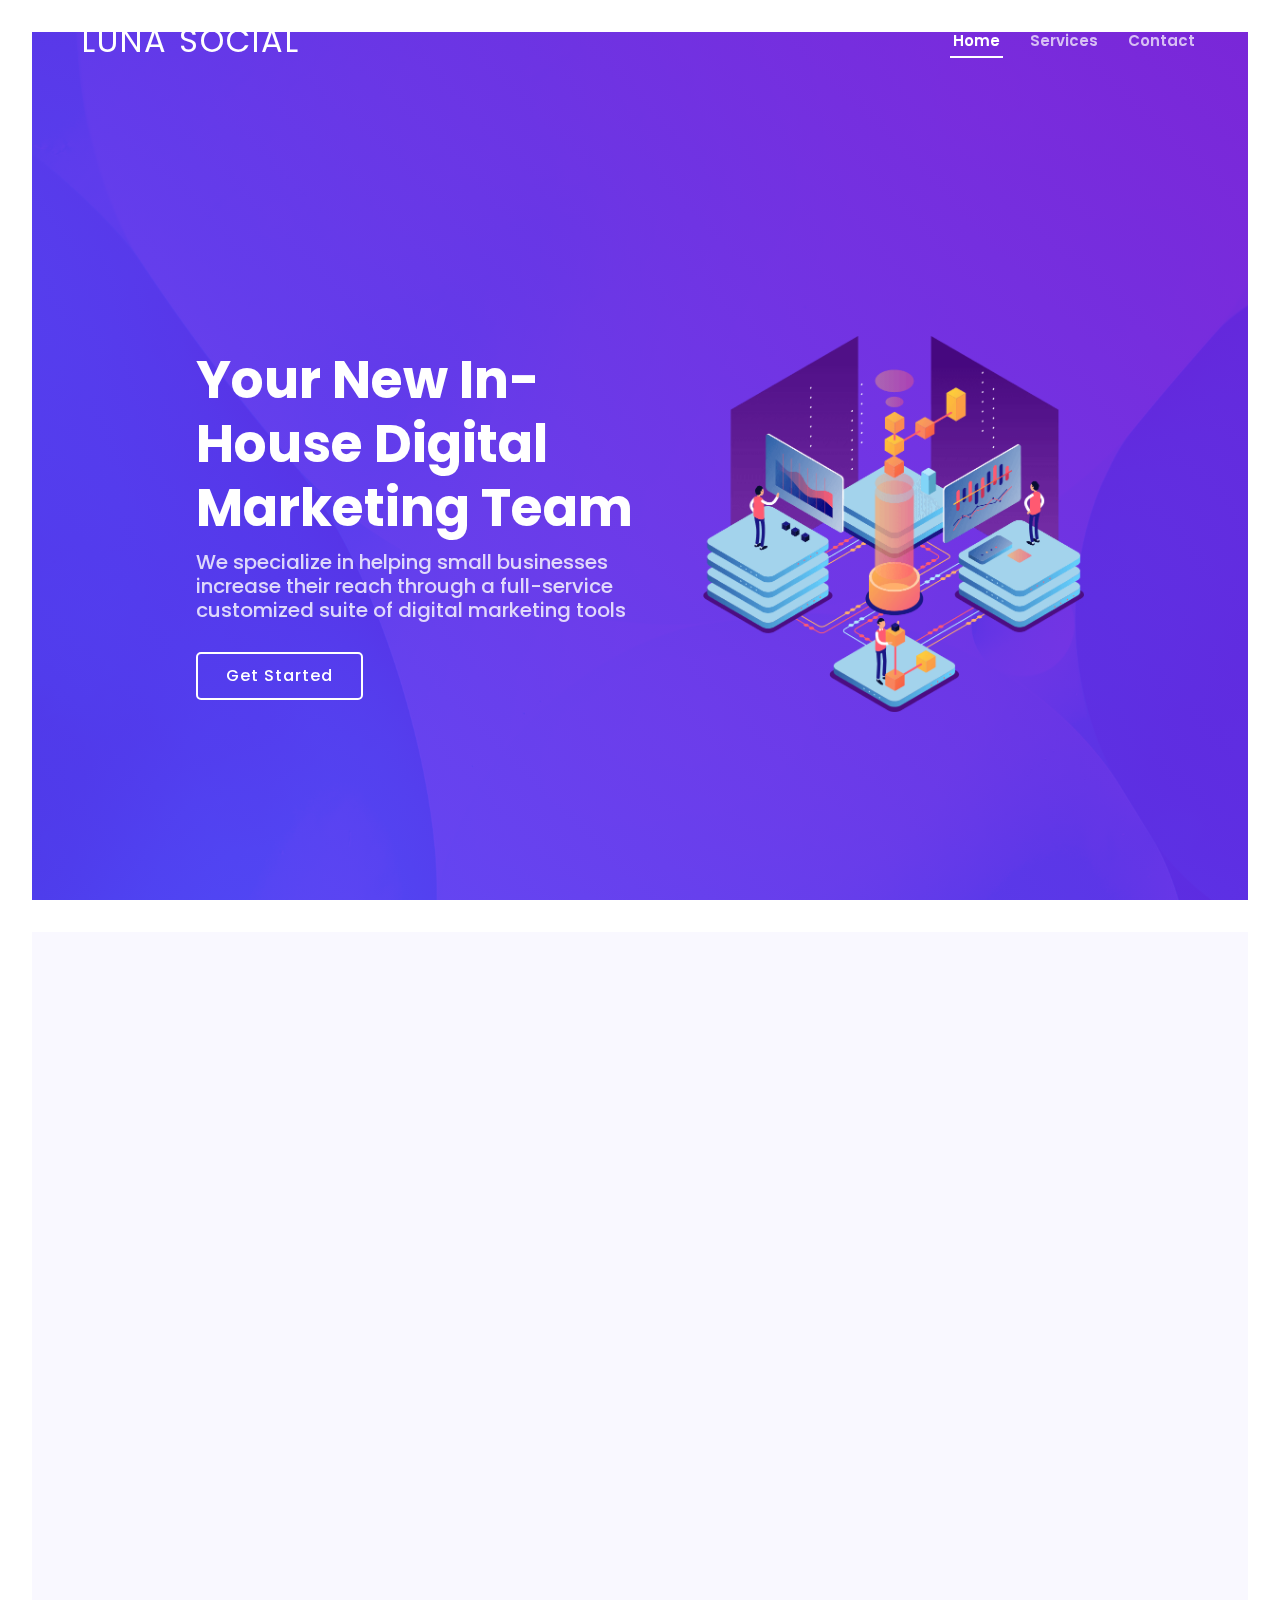
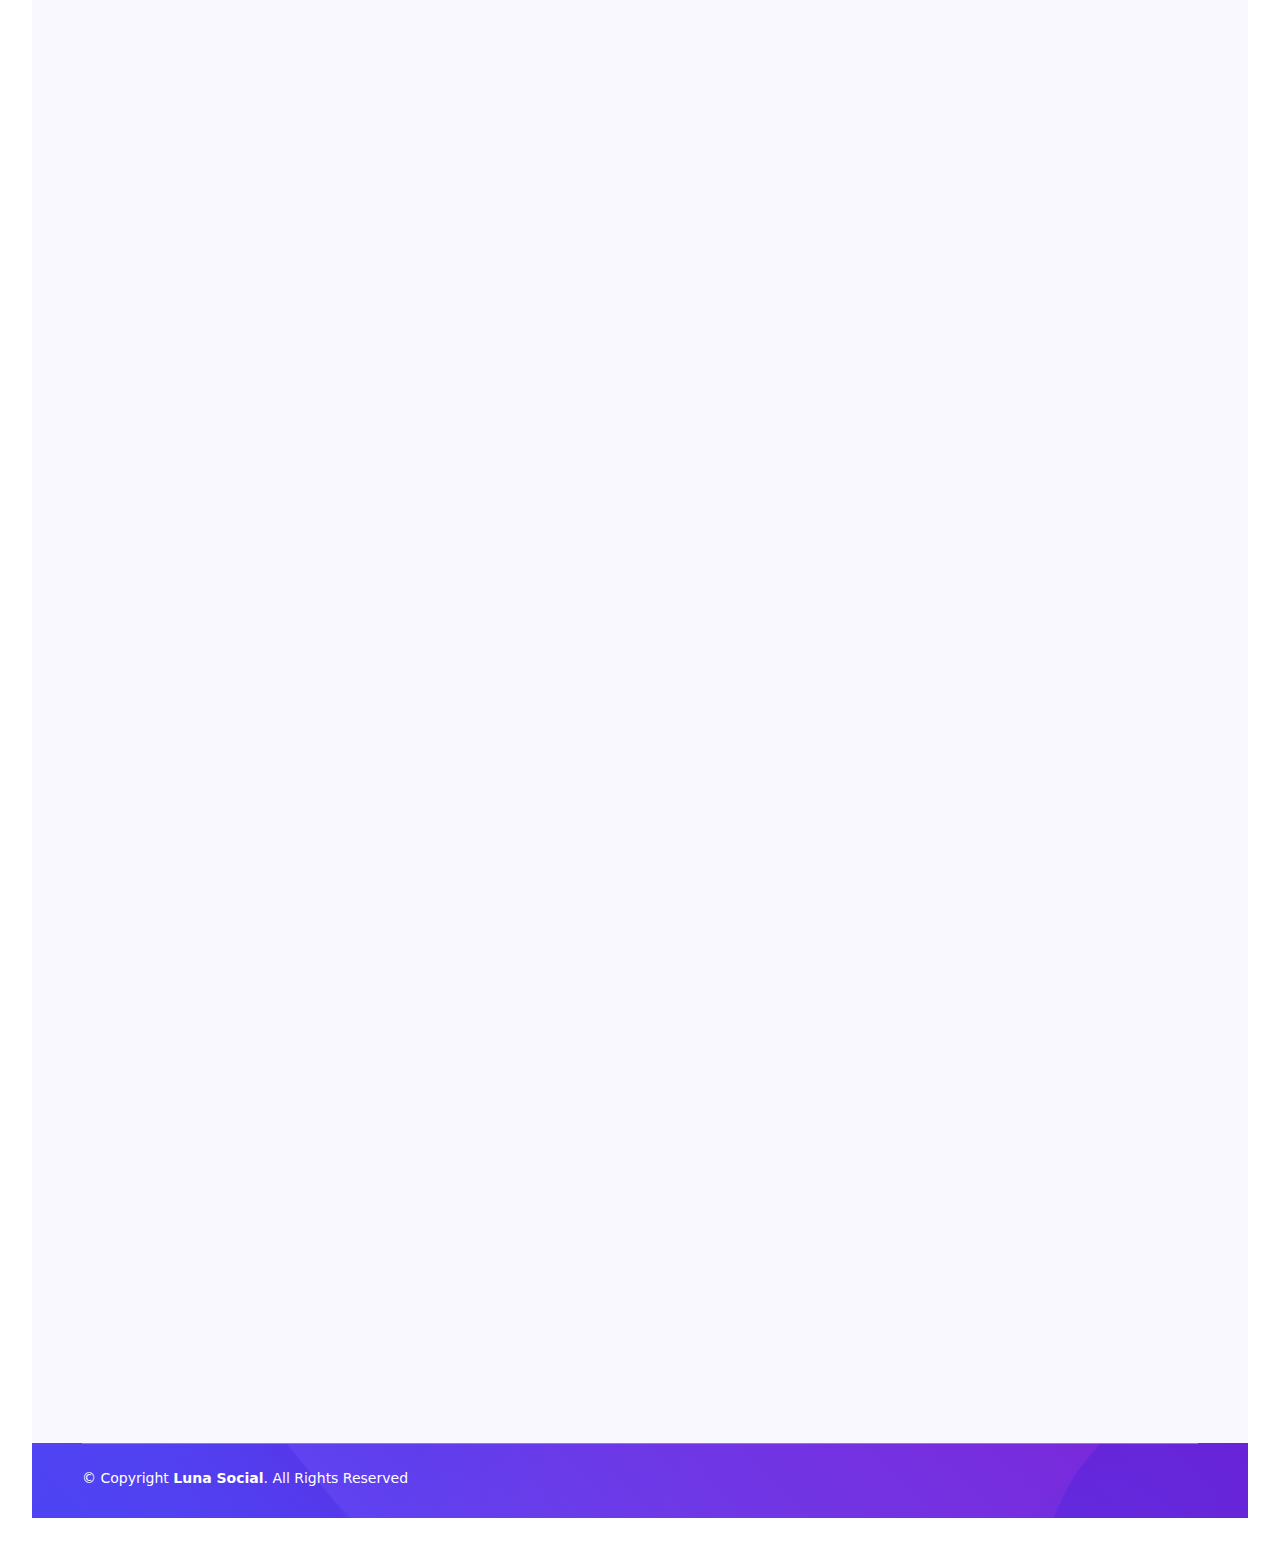
==== index.html @ 7821813c "first commit" ====
<!DOCTYPE html>
<html lang="en">

<head>
  <meta charset="utf-8">
  <meta content="width=device-width, initial-scale=1.0" name="viewport">

  <title>Marketing Agency</title>
  <meta content="" name="description">
  <meta content="" name="keywords">

  <!-- Favicons -->
  <link href="assets/img/favicon.png" rel="icon">
  <link href="assets/img/apple-touch-icon.png" rel="apple-touch-icon">

  <!-- Google Fonts -->
  <link href="https://fonts.googleapis.com/css?family=Open+Sans:300,300i,400,400i,600,600i,700,700i|Roboto:300,300i,400,400i,500,500i,600,600i,700,700i|Poppins:300,300i,400,400i,500,500i,600,600i,700,700i" rel="stylesheet">

  <!-- Vendor CSS Files -->
  <link href="assets/vendor/aos/aos.css" rel="stylesheet">
  <link href="assets/vendor/bootstrap/css/bootstrap.min.css" rel="stylesheet">
  <link href="assets/vendor/bootstrap-icons/bootstrap-icons.css" rel="stylesheet">
  <link href="assets/vendor/boxicons/css/boxicons.min.css" rel="stylesheet">
  <link href="assets/vendor/glightbox/css/glightbox.min.css" rel="stylesheet">
  <link href="assets/vendor/swiper/swiper-bundle.min.css" rel="stylesheet">

  <!-- Template Main CSS File -->
  <link href="assets/css/style.css" rel="stylesheet">


  

  <!-- =======================================================
  * Template Name: Techie - v4.10.0
  * Template URL: https://bootstrapmade.com/techie-free-skin-bootstrap-3/
  * Author: BootstrapMade.com
  * License: https://bootstrapmade.com/license/
  ======================================================== -->
</head>

<body>

  <!-- ======= Header ======= -->
  <header id="header" class="fixed-top ">
    <div class="container d-flex align-items-center justify-content-between">
      <h1 class="logo"><a href="index.html">Luna Social</a></h1>
      <!-- Uncomment below if you prefer to use an image logo -->
      <!-- <a href="index.html" class="logo"><img src="assets/img/logo.png" alt="" class="img-fluid"></a>-->

      <nav id="navbar" class="navbar">
        <ul>
          <li><a class="nav-link scrollto active" href="#hero">Home</a></li>
          <!-- <li><a class="nav-link scrollto" href="#about">About</a></li> -->
          <li><a class="nav-link scrollto" href="#services">Services</a></li>
          <!-- <li><a class="nav-link scrollto " href="#portfolio">Portfolio</a></li> -->
          <!-- <li><a class="nav-link scrollto" href="#team">Team</a></li> -->
          <li><a class="nav-link scrollto" href="#contact">Contact</a></li>
          <!-- <li><a class="getstarted scrollto" href="#contact">Get Started</a></li> -->
        </ul>
        <i class="bi bi-list mobile-nav-toggle"></i>
      </nav><!-- .navbar -->

    </div>
  </header><!-- End Header -->

  <!-- ======= Hero Section ======= -->
  <section id="hero" class="d-flex align-items-center">

    <div class="container-fluid" data-aos="fade-up">
      <div class="row justify-content-center">
        <div class="col-xl-5 col-lg-6 pt-3 pt-lg-0 order-2 order-lg-1 d-flex flex-column justify-content-center">
          <h1>Your New In-House Digital Marketing Team</h1>
          <h2>We specialize in helping small businesses increase their reach through a full-service customized suite of digital marketing tools</h2>
          <div><a href="#contact" class="btn-get-started scrollto">Get Started</a></div>
        </div>
        <div class="col-xl-4 col-lg-6 order-1 order-lg-2 hero-img" data-aos="zoom-in" data-aos-delay="150">
          <img src="assets/img/hero-img.png" class="img-fluid animated" alt="">
        </div>
      </div>
    </div>

  </section><!-- End Hero -->

  <main id="main">

    <!-- ======= About Section ======= -->
    <!-- <section id="about" class="about">
      <div class="container">

        <div class="row">
          <div class="col-lg-6 order-1 order-lg-2" data-aos="zoom-in" data-aos-delay="150">
            <img src="assets/img/about.jpg" class="img-fluid" alt="">
          </div>
          <div class="col-lg-6 pt-4 pt-lg-0 order-2 order-lg-1 content" data-aos="fade-right">
            <h3>Voluptatem dignissimos provident quasi corporis</h3>
            <p class="fst-italic">
              Lorem ipsum dolor sit amet, consectetur adipiscing elit, sed do eiusmod tempor incididunt ut labore et dolore
              magna aliqua.
            </p>
            <ul>
              <li><i class="bi bi-check-circle"></i> Ullamco laboris nisi ut aliquip ex ea commodo consequat.</li>
              <li><i class="bi bi-check-circle"></i> Duis aute irure dolor in reprehenderit in voluptate velit.</li>
              <li><i class="bi bi-check-circle"></i> Ullamco laboris nisi ut aliquip ex ea commodo consequat. Duis aute irure dolor in reprehenderit in voluptate trideta storacalaperda mastiro dolore eu fugiat nulla pariatur.</li>
            </ul>
            <a href="#" class="read-more">Read More <i class="bi bi-long-arrow-right"></i></a>
          </div>
        </div>

      </div>
    </section> -->
    <!-- End About Section -->

    <!-- ======= Counts Section ======= -->
    <!-- <section id="counts" class="counts">
      <div class="container">

        <div class="row counters">

          <div class="col-lg-3 col-6 text-center">
            <span data-purecounter-start="0" data-purecounter-end="232" data-purecounter-duration="1" class="purecounter"></span>
            <p>Clients</p>
          </div>

          <div class="col-lg-3 col-6 text-center">
            <span data-purecounter-start="0" data-purecounter-end="521" data-purecounter-duration="1" class="purecounter"></span>
            <p>Projects</p>
          </div>

          <div class="col-lg-3 col-6 text-center">
            <span data-purecounter-start="0" data-purecounter-end="1463" data-purecounter-duration="1" class="purecounter"></span>
            <p>Hours Of Support</p>
          </div>

          <div class="col-lg-3 col-6 text-center">
            <span data-purecounter-start="0" data-purecounter-end="15" data-purecounter-duration="1" class="purecounter"></span>
            <p>Hard Workers</p>
          </div>

        </div>

      </div>
    </section> -->
    <!-- End Counts Section -->

    <!-- ======= Services Section ======= -->
    <section id="services" class="services section-bg">
      <div class="container" data-aos="fade-up">

        <div class="section-title">
          <h4>Services</h5>
          <h2> The Drag & Drop Approach</h2>
          <p>We work with each of our clients to understand which digital marketing products suit them best and apply our customized solutions to work seamlessly with their current business</p>
        </div>

        <div class="row gy-5">
          <div class="col-lg-6 col-md-6 d-flex align-items-stretch" data-aos="zoom-in" data-aos-delay="100">
            <div class="icon-box iconbox-blue">
              <div class="icon">
                <svg width="100" height="100" viewBox="0 0 600 600" xmlns="http://www.w3.org/2000/svg">
                  <path stroke="none" stroke-width="0" fill="#f5f5f5" d="M300,521.0016835830174C376.1290562159157,517.8887921683347,466.0731472004068,529.7835943286574,510.70327084640275,468.03025145048787C554.3714126377745,407.6079735673963,508.03601936045806,328.9844924480964,491.2728898941984,256.3432110539036C474.5976632858925,184.082847569629,479.9380746630129,96.60480741107993,416.23090153303,58.64404602377083C348.86323505073057,18.502131276798302,261.93793281208167,40.57373210992963,193.5410806939664,78.93577620505333C130.42746243093433,114.334589627462,98.30271207620316,179.96522072025542,76.75703585869454,249.04625023123273C51.97151888228291,328.5150500222984,13.704378332031375,421.85034740162234,66.52175969318436,486.19268352777647C119.04800174914682,550.1803526380478,217.28368757567262,524.383925680826,300,521.0016835830174"></path>
                </svg>
                <i class="bx bx-receipt"></i>
              </div>
              <h4><a>1. Paid Media Marketing</a></h4>
              <p>Most of today's customers are spending hours upon hours on platforms such as Facebook, Instagram, Tiktok, and Google. Through strategic targeting and ad placement, we speak directly to your customers to drive them to your business</p>
            </div>
          </div>

          <div class="col-lg-6 col-md-6 d-flex align-items-stretch" data-aos="zoom-in" data-aos-delay="200">
            <div class="icon-box iconbox-orange ">
              <div class="icon">
                <svg width="100" height="100" viewBox="0 0 600 600" xmlns="http://www.w3.org/2000/svg">
                  <path stroke="none" stroke-width="0" fill="#f5f5f5" d="M300,582.0697525312426C382.5290701553225,586.8405444964366,449.9789794690241,525.3245884688669,502.5850820975895,461.55621195738473C556.606425686781,396.0723002908107,615.8543463187945,314.28637112970534,586.6730223649479,234.56875336149918C558.9533121215079,158.8439757836574,454.9685369536778,164.00468322053177,381.49747125262974,130.76875717737553C312.15926192815925,99.40240125094834,248.97055460311594,18.661163978235184,179.8680185752513,50.54337015887873C110.5421016452524,82.52863877960104,119.82277516462835,180.83849132639028,109.12597500060166,256.43424936330496C100.08760227029461,320.3096726198365,92.17705696193138,384.0621239912766,124.79988738764834,439.7174275375508C164.83382741302287,508.01625554203684,220.96474134820875,577.5009287672846,300,582.0697525312426"></path>
                </svg>
                <i class="bx bx-cube-alt"></i>
              </div>
              <h4><a>2. Website Design & Optimization</a></h4>
              <p>Your website should serve as a smooth funnel to further customer engagement. We identify the strengths and weaknesses of your current website and develop/implement concepts to both increase traffic and conversions.</p>
            </div>
          </div>

          <div class="col-lg-6 col-md-6 d-flex align-items-stretch" data-aos="zoom-in" data-aos-delay="300">
            <div class="icon-box iconbox-pink">
              <div class="icon">
                <svg width="100" height="100" viewBox="0 0 600 600" xmlns="http://www.w3.org/2000/svg">
                  <path stroke="none" stroke-width="0" fill="#f5f5f5" d="M300,541.5067337569781C382.14930387511276,545.0595476570109,479.8736841581634,548.3450877840088,526.4010558755058,480.5488172755941C571.5218469581645,414.80211281144784,517.5187510058486,332.0715597781072,496.52539010469104,255.14436215662573C477.37192572678356,184.95920475031193,473.57363656557914,105.61284051026155,413.0603344069578,65.22779650032875C343.27470386102294,18.654635553484475,251.2091493199835,5.337323636656869,175.0934190732945,40.62881213300186C97.87086631185822,76.43348514350839,51.98124368387456,156.15599469081315,36.44837278890362,239.84606092416172C21.716077023791087,319.22268207091537,43.775223500013084,401.1760424656574,96.891909868211,461.97329694683043C147.22146801428983,519.5804099606455,223.5754009179313,538.201503339737,300,541.5067337569781"></path>
                </svg>
                <i class="bx bx-file"></i>
              </div>
              <h4><a>3. Email & SMS Campaigns </a></h4>
              <p>Through email and text campaigns, we can speak directly with your potential consumers, leading them to funnel pages driving further interaction and engagement</p>
            </div>
          </div>

          <div class="col-lg-6 col-md-6 d-flex align-items-stretch" data-aos="zoom-in" data-aos-delay="100">
            <div class="icon-box iconbox-yellow">
              <div class="icon">
                <svg width="100" height="100" viewBox="0 0 600 600" xmlns="http://www.w3.org/2000/svg">
                  <path stroke="none" stroke-width="0" fill="#f5f5f5" d="M300,503.46388370962813C374.79870501325706,506.71871716319447,464.8034551963731,527.1746412648533,510.4981551193396,467.86667711651364C555.9287308511215,408.9015244558933,512.6030010748507,327.5744911775523,490.211057578863,256.5855673507754C471.097692560561,195.9906835881958,447.69079081568157,138.11976852964426,395.19560036434837,102.3242989838813C329.3053358748298,57.3949838291264,248.02791733380457,8.279543830951368,175.87071277845988,42.242879143198664C103.41431057327972,76.34704239035025,93.79494320519305,170.9812938413882,81.28167332365135,250.07896920659033C70.17666984294237,320.27484674793965,64.84698225790005,396.69656628748305,111.28512138212992,450.4950937839243C156.20124167950087,502.5303643271138,231.32542653798444,500.4755392045468,300,503.46388370962813"></path>
                </svg>
                <i class="bx bx-layer"></i>
              </div>
              <h4><a>4. SEO and Content Generation</a></h4>
              <p>Through trend analysis, we boost our client’s visibility by generating relevant and useful content for their customers.</p>
            </div>
          </div>
        </div>

      </div>
    </section><!-- End Services Section -->

    <!-- ======= Features Section ======= -->
    <!-- <section id="features" class="features">
      <div class="container" data-aos="fade-up">

        <div class="section-title">
          <h2>Features</h2>
          <p>Magnam dolores commodi suscipit. Necessitatibus eius consequatur ex aliquid fuga eum quidem. Sit sint consectetur velit. Quisquam quos quisquam cupiditate. Et nemo qui impedit suscipit alias ea. Quia fugiat sit in iste officiis commodi quidem hic quas.</p>
        </div>

        <div class="row">
          <div class="col-lg-6 order-2 order-lg-1 d-flex flex-column align-items-lg-center">
            <div class="icon-box mt-5 mt-lg-0" data-aos="fade-up" data-aos-delay="100">
              <i class="bx bx-receipt"></i>
              <h4>Est labore ad</h4>
              <p>Consequuntur sunt aut quasi enim aliquam quae harum pariatur laboris nisi ut aliquip</p>
            </div>
            <div class="icon-box mt-5" data-aos="fade-up" data-aos-delay="200">
              <i class="bx bx-cube-alt"></i>
              <h4>Harum esse qui</h4>
              <p>Excepteur sint occaecat cupidatat non proident, sunt in culpa qui officia deserunt</p>
            </div>
            <div class="icon-box mt-5" data-aos="fade-up" data-aos-delay="300">
              <i class="bx bx-images"></i>
              <h4>Aut occaecati</h4>
              <p>Aut suscipit aut cum nemo deleniti aut omnis. Doloribus ut maiores omnis facere</p>
            </div>
            <div class="icon-box mt-5" data-aos="fade-up" data-aos-delay="400">
              <i class="bx bx-shield"></i>
              <h4>Beatae veritatis</h4>
              <p>Expedita veritatis consequuntur nihil tempore laudantium vitae denat pacta</p>
            </div>
          </div>
          <div class="image col-lg-6 order-1 order-lg-2 " data-aos="zoom-in" data-aos-delay="100">
            <img src="assets/img/features.svg" alt="" class="img-fluid">
          </div>
        </div>

      </div>
    </section> -->
    <!-- End Features Section -->

    <!-- ======= Testimonials Section ======= -->
    <!-- <section id="testimonials" class="testimonials section-bg">
      <div class="container" data-aos="fade-up">

        <div class="section-title">
          <h2>Testimonials</h2>
          <p>Magnam dolores commodi suscipit. Necessitatibus eius consequatur ex aliquid fuga eum quidem. Sit sint consectetur velit. Quisquam quos quisquam cupiditate. Et nemo qui impedit suscipit alias ea. Quia fugiat sit in iste officiis commodi quidem hic quas.</p>
        </div>

        <div class="testimonials-slider swiper" data-aos="fade-up" data-aos-delay="100">
          <div class="swiper-wrapper"> -->

            <!-- <div class="swiper-slide">
              <div class="testimonial-item">
                <p>
                  <i class="bx bxs-quote-alt-left quote-icon-left"></i>
                  Proin iaculis purus consequat sem cure digni ssim donec porttitora entum suscipit rhoncus. Accusantium quam, ultricies eget id, aliquam eget nibh et. Maecen aliquam, risus at semper.
                  <i class="bx bxs-quote-alt-right quote-icon-right"></i>
                </p>
                <img src="assets/img/testimonials/testimonials-1.jpg" class="testimonial-img" alt="">
                <h3>Saul Goodman</h3>
                <h4>Ceo &amp; Founder</h4>
              </div>
            </div> -->
            <!-- End testimonial item -->

            <!-- <div class="swiper-slide">
              <div class="testimonial-item">
                <p>
                  <i class="bx bxs-quote-alt-left quote-icon-left"></i>
                  Export tempor illum tamen malis malis eram quae irure esse labore quem cillum quid cillum eram malis quorum velit fore eram velit sunt aliqua noster fugiat irure amet legam anim culpa.
                  <i class="bx bxs-quote-alt-right quote-icon-right"></i>
                </p>
                <img src="assets/img/testimonials/testimonials-2.jpg" class="testimonial-img" alt="">
                <h3>Sara Wilsson</h3>
                <h4>Designer</h4>
              </div>
            </div> -->
            <!-- End testimonial item -->

            <!-- <div class="swiper-slide">
              <div class="testimonial-item">
                <p>
                  <i class="bx bxs-quote-alt-left quote-icon-left"></i>
                  Enim nisi quem export duis labore cillum quae magna enim sint quorum nulla quem veniam duis minim tempor labore quem eram duis noster aute amet eram fore quis sint minim.
                  <i class="bx bxs-quote-alt-right quote-icon-right"></i>
                </p>
                <img src="assets/img/testimonials/testimonials-3.jpg" class="testimonial-img" alt="">
                <h3>Jena Karlis</h3>
                <h4>Store Owner</h4>
              </div>
            </div> -->
            <!-- End testimonial item -->

            <!-- <div class="swiper-slide">
              <div class="testimonial-item">
                <p>
                  <i class="bx bxs-quote-alt-left quote-icon-left"></i>
                  Fugiat enim eram quae cillum dolore dolor amet nulla culpa multos export minim fugiat minim velit minim dolor enim duis veniam ipsum anim magna sunt elit fore quem dolore labore.
                  <i class="bx bxs-quote-alt-right quote-icon-right"></i>
                </p>
                <img src="assets/img/testimonials/testimonials-4.jpg" class="testimonial-img" alt="">
                <h3>Matt Brandon</h3>
                <h4>Freelancer</h4>
              </div>
            </div> -->
            <!-- End testimonial item -->

            <!-- <div class="swiper-slide">
              <div class="testimonial-item">
                <p>
                  <i class="bx bxs-quote-alt-left quote-icon-left"></i>
                  Quis quorum aliqua sint quem legam fore sunt eram irure aliqua veniam tempor noster veniam enim culpa labore duis sunt culpa nulla illum cillum fugiat legam esse veniam culpa.
                  <i class="bx bxs-quote-alt-right quote-icon-right"></i>
                </p>
                <img src="assets/img/testimonials/testimonials-5.jpg" class="testimonial-img" alt="">
                <h3>John Larson</h3>
                <h4>Entrepreneur</h4>
              </div>
            </div> -->
            <!-- End testimonial item -->
<!-- 
          </div>
          <div class="swiper-pagination"></div>
        </div>

      </div>
    </section> -->
    <!-- End Testimonials Section -->
<!-- 
    ======= Portfolio Section =======
    <section id="portfolio" class="portfolio">
      <div class="container" data-aos="fade-up">

        <div class="section-title">
          <h2>Portfolio</h2>
          <p>Magnam dolores commodi suscipit. Necessitatibus eius consequatur ex aliquid fuga eum quidem. Sit sint consectetur velit. Quisquam quos quisquam cupiditate. Et nemo qui impedit suscipit alias ea. Quia fugiat sit in iste officiis commodi quidem hic quas.</p>
        </div>

        <div class="row">
          <div class="col-lg-12 d-flex justify-content-center">
            <ul id="portfolio-flters">
              <li data-filter="*" class="filter-active">All</li>
              <li data-filter=".filter-app">App</li>
              <li data-filter=".filter-card">Card</li>
              <li data-filter=".filter-web">Web</li>
            </ul>
          </div>
        </div>

        <div class="row portfolio-container">

          <div class="col-lg-4 col-md-6 portfolio-item filter-app">
            <div class="portfolio-wrap">
              <img src="assets/img/portfolio/portfolio-1.jpg" class="img-fluid" alt="">
              <div class="portfolio-info">
                <h4>App 1</h4>
                <p>App</p>
              </div>
              <div class="portfolio-links">
                <a href="assets/img/portfolio/portfolio-1.jpg" data-gallery="portfolioGallery" class="portfolio-lightbox" title="App 1"><i class="bx bx-plus"></i></a>
                <a href="portfolio-details.html" title="More Details"><i class="bx bx-link"></i></a>
              </div>
            </div>
          </div>

          <div class="col-lg-4 col-md-6 portfolio-item filter-web">
            <div class="portfolio-wrap">
              <img src="assets/img/portfolio/portfolio-2.jpg" class="img-fluid" alt="">
              <div class="portfolio-info">
                <h4>Web 3</h4>
                <p>Web</p>
              </div>
              <div class="portfolio-links">
                <a href="assets/img/portfolio/portfolio-2.jpg" data-gallery="portfolioGallery" class="portfolio-lightbox" title="Web 3"><i class="bx bx-plus"></i></a>
                <a href="portfolio-details.html" title="More Details"><i class="bx bx-link"></i></a>
              </div>
            </div>
          </div>

          <div class="col-lg-4 col-md-6 portfolio-item filter-app">
            <div class="portfolio-wrap">
              <img src="assets/img/portfolio/portfolio-3.jpg" class="img-fluid" alt="">
              <div class="portfolio-info">
                <h4>App 2</h4>
                <p>App</p>
              </div>
              <div class="portfolio-links">
                <a href="assets/img/portfolio/portfolio-3.jpg" data-gallery="portfolioGallery" class="portfolio-lightbox" title="App 2"><i class="bx bx-plus"></i></a>
                <a href="portfolio-details.html" title="More Details"><i class="bx bx-link"></i></a>
              </div>
            </div>
          </div>

          <div class="col-lg-4 col-md-6 portfolio-item filter-card">
            <div class="portfolio-wrap">
              <img src="assets/img/portfolio/portfolio-4.jpg" class="img-fluid" alt="">
              <div class="portfolio-info">
                <h4>Card 2</h4>
                <p>Card</p>
              </div>
              <div class="portfolio-links">
                <a href="assets/img/portfolio/portfolio-4.jpg" data-gallery="portfolioGallery" class="portfolio-lightbox" title="Card 2"><i class="bx bx-plus"></i></a>
                <a href="portfolio-details.html" title="More Details"><i class="bx bx-link"></i></a>
              </div>
            </div>
          </div>

          <div class="col-lg-4 col-md-6 portfolio-item filter-web">
            <div class="portfolio-wrap">
              <img src="assets/img/portfolio/portfolio-5.jpg" class="img-fluid" alt="">
              <div class="portfolio-info">
                <h4>Web 2</h4>
                <p>Web</p>
              </div>
              <div class="portfolio-links">
                <a href="assets/img/portfolio/portfolio-5.jpg" data-gallery="portfolioGallery" class="portfolio-lightbox" title="Web 2"><i class="bx bx-plus"></i></a>
                <a href="portfolio-details.html" title="More Details"><i class="bx bx-link"></i></a>
              </div>
            </div>
          </div>

          <div class="col-lg-4 col-md-6 portfolio-item filter-app">
            <div class="portfolio-wrap">
              <img src="assets/img/portfolio/portfolio-6.jpg" class="img-fluid" alt="">
              <div class="portfolio-info">
                <h4>App 3</h4>
                <p>App</p>
              </div>
              <div class="portfolio-links">
                <a href="assets/img/portfolio/portfolio-6.jpg" data-gallery="portfolioGallery" class="portfolio-lightbox" title="App 3"><i class="bx bx-plus"></i></a>
                <a href="portfolio-details.html" title="More Details"><i class="bx bx-link"></i></a>
              </div>
            </div>
          </div>

          <div class="col-lg-4 col-md-6 portfolio-item filter-card">
            <div class="portfolio-wrap">
              <img src="assets/img/portfolio/portfolio-7.jpg" class="img-fluid" alt="">
              <div class="portfolio-info">
                <h4>Card 1</h4>
                <p>Card</p>
              </div>
              <div class="portfolio-links">
                <a href="assets/img/portfolio/portfolio-7.jpg" data-gallery="portfolioGallery" class="portfolio-lightbox" title="Card 1"><i class="bx bx-plus"></i></a>
                <a href="portfolio-details.html" title="More Details"><i class="bx bx-link"></i></a>
              </div>
            </div>
          </div>

          <div class="col-lg-4 col-md-6 portfolio-item filter-card">
            <div class="portfolio-wrap">
              <img src="assets/img/portfolio/portfolio-8.jpg" class="img-fluid" alt="">
              <div class="portfolio-info">
                <h4>Card 3</h4>
                <p>Card</p>
              </div>
              <div class="portfolio-links">
                <a href="assets/img/portfolio/portfolio-8.jpg" data-gallery="portfolioGallery" class="portfolio-lightbox" title="Card 3"><i class="bx bx-plus"></i></a>
                <a href="portfolio-details.html" title="More Details"><i class="bx bx-link"></i></a>
              </div>
            </div>
          </div>

          <div class="col-lg-4 col-md-6 portfolio-item filter-web">
            <div class="portfolio-wrap">
              <img src="assets/img/portfolio/portfolio-9.jpg" class="img-fluid" alt="">
              <div class="portfolio-info">
                <h4>Web 3</h4>
                <p>Web</p>
              </div>
              <div class="portfolio-links">
                <a href="assets/img/portfolio/portfolio-9.jpg" data-gallery="portfolioGallery" class="portfolio-lightbox" title="Web 3"><i class="bx bx-plus"></i></a>
                <a href="portfolio-details.html" title="More Details"><i class="bx bx-link"></i></a>
              </div>
            </div>
          </div>

        </div>

      </div>
    </section> -->
    <!-- End Portfolio Section -->

    <!-- ======= Pricing Section ======= -->
    <!-- <section id="pricing" class="pricing section-bg">
      <div class="container" data-aos="fade-up">

        <div class="section-title">
          <h2>Pricing</h2>
          <p>Magnam dolores commodi suscipit. Necessitatibus eius consequatur ex aliquid fuga eum quidem. Sit sint consectetur velit. Quisquam quos quisquam cupiditate. Et nemo qui impedit suscipit alias ea. Quia fugiat sit in iste officiis commodi quidem hic quas.</p>
        </div>

        <div class="row">

          <div class="col-lg-3 col-md-6" data-aos="fade-up" data-aos-delay="100">
            <div class="box">
              <h3>Free</h3>
              <h4><sup>$</sup>0<span> / month</span></h4>
              <ul>
                <li>Aida dere</li>
                <li>Nec feugiat nisl</li>
                <li>Nulla at volutpat dola</li>
                <li class="na">Pharetra massa</li>
                <li class="na">Massa ultricies mi</li>
              </ul>
              <div class="btn-wrap">
                <a href="#" class="btn-buy">Buy Now</a>
              </div>
            </div>
          </div>

          <div class="col-lg-3 col-md-6 mt-4 mt-md-0" data-aos="fade-up" data-aos-delay="200">
            <div class="box featured">
              <h3>Business</h3>
              <h4><sup>$</sup>19<span> / month</span></h4>
              <ul>
                <li>Aida dere</li>
                <li>Nec feugiat nisl</li>
                <li>Nulla at volutpat dola</li>
                <li>Pharetra massa</li>
                <li class="na">Massa ultricies mi</li>
              </ul>
              <div class="btn-wrap">
                <a href="#" class="btn-buy">Buy Now</a>
              </div>
            </div>
          </div>

          <div class="col-lg-3 col-md-6 mt-4 mt-lg-0" data-aos="fade-up" data-aos-delay="300">
            <div class="box">
              <h3>Developer</h3>
              <h4><sup>$</sup>29<span> / month</span></h4>
              <ul>
                <li>Aida dere</li>
                <li>Nec feugiat nisl</li>
                <li>Nulla at volutpat dola</li>
                <li>Pharetra massa</li>
                <li>Massa ultricies mi</li>
              </ul>
              <div class="btn-wrap">
                <a href="#" class="btn-buy">Buy Now</a>
              </div>
            </div>
          </div>

          <div class="col-lg-3 col-md-6 mt-4 mt-lg-0" data-aos="fade-up" data-aos-delay="400">
            <div class="box">
              <span class="advanced">Advanced</span>
              <h3>Ultimate</h3>
              <h4><sup>$</sup>49<span> / month</span></h4>
              <ul>
                <li>Aida dere</li>
                <li>Nec feugiat nisl</li>
                <li>Nulla at volutpat dola</li>
                <li>Pharetra massa</li>
                <li>Massa ultricies mi</li>
              </ul>
              <div class="btn-wrap">
                <a href="#" class="btn-buy">Buy Now</a>
              </div>
            </div>
          </div>

        </div>

      </div>
    </section> -->
    <!-- End Pricing Section -->

    <!-- ======= Frequently Asked Questions Section ======= -->
    <!-- <section id="faq" class="faq">
      <div class="container" data-aos="fade-up">

        <div class="section-title">
          <h2>Frequently Asked Questions</h2>
          <p>Magnam dolores commodi suscipit. Necessitatibus eius consequatur ex aliquid fuga eum quidem. Sit sint consectetur velit. Quisquam quos quisquam cupiditate. Et nemo qui impedit suscipit alias ea. Quia fugiat sit in iste officiis commodi quidem hic quas.</p>
        </div>

        <div class="faq-list">
          <ul>
            <li data-aos="fade-up" data-aos="fade-up" data-aos-delay="100">
              <i class="bx bx-help-circle icon-help"></i> <a data-bs-toggle="collapse" class="collapse" data-bs-target="#faq-list-1">Non consectetur a erat nam at lectus urna duis? <i class="bx bx-chevron-down icon-show"></i><i class="bx bx-chevron-up icon-close"></i></a>
              <div id="faq-list-1" class="collapse show" data-bs-parent=".faq-list">
                <p>
                  Feugiat pretium nibh ipsum consequat. Tempus iaculis urna id volutpat lacus laoreet non curabitur gravida. Venenatis lectus magna fringilla urna porttitor rhoncus dolor purus non.
                </p>
              </div>
            </li>

            <li data-aos="fade-up" data-aos-delay="200">
              <i class="bx bx-help-circle icon-help"></i> <a data-bs-toggle="collapse" data-bs-target="#faq-list-2" class="collapsed">Feugiat scelerisque varius morbi enim nunc? <i class="bx bx-chevron-down icon-show"></i><i class="bx bx-chevron-up icon-close"></i></a>
              <div id="faq-list-2" class="collapse" data-bs-parent=".faq-list">
                <p>
                  Dolor sit amet consectetur adipiscing elit pellentesque habitant morbi. Id interdum velit laoreet id donec ultrices. Fringilla phasellus faucibus scelerisque eleifend donec pretium. Est pellentesque elit ullamcorper dignissim. Mauris ultrices eros in cursus turpis massa tincidunt dui.
                </p>
              </div>
            </li>

            <li data-aos="fade-up" data-aos-delay="300">
              <i class="bx bx-help-circle icon-help"></i> <a data-bs-toggle="collapse" data-bs-target="#faq-list-3" class="collapsed">Dolor sit amet consectetur adipiscing elit? <i class="bx bx-chevron-down icon-show"></i><i class="bx bx-chevron-up icon-close"></i></a>
              <div id="faq-list-3" class="collapse" data-bs-parent=".faq-list">
                <p>
                  Eleifend mi in nulla posuere sollicitudin aliquam ultrices sagittis orci. Faucibus pulvinar elementum integer enim. Sem nulla pharetra diam sit amet nisl suscipit. Rutrum tellus pellentesque eu tincidunt. Lectus urna duis convallis convallis tellus. Urna molestie at elementum eu facilisis sed odio morbi quis
                </p>
              </div>
            </li>

            <li data-aos="fade-up" data-aos-delay="400">
              <i class="bx bx-help-circle icon-help"></i> <a data-bs-toggle="collapse" data-bs-target="#faq-list-4" class="collapsed">Tempus quam pellentesque nec nam aliquam sem et tortor consequat? <i class="bx bx-chevron-down icon-show"></i><i class="bx bx-chevron-up icon-close"></i></a>
              <div id="faq-list-4" class="collapse" data-bs-parent=".faq-list">
                <p>
                  Molestie a iaculis at erat pellentesque adipiscing commodo. Dignissim suspendisse in est ante in. Nunc vel risus commodo viverra maecenas accumsan. Sit amet nisl suscipit adipiscing bibendum est. Purus gravida quis blandit turpis cursus in.
                </p>
              </div>
            </li>

            <li data-aos="fade-up" data-aos-delay="500">
              <i class="bx bx-help-circle icon-help"></i> <a data-bs-toggle="collapse" data-bs-target="#faq-list-5" class="collapsed">Tortor vitae purus faucibus ornare. Varius vel pharetra vel turpis nunc eget lorem dolor? <i class="bx bx-chevron-down icon-show"></i><i class="bx bx-chevron-up icon-close"></i></a>
              <div id="faq-list-5" class="collapse" data-bs-parent=".faq-list">
                <p>
                  Laoreet sit amet cursus sit amet dictum sit amet justo. Mauris vitae ultricies leo integer malesuada nunc vel. Tincidunt eget nullam non nisi est sit amet. Turpis nunc eget lorem dolor sed. Ut venenatis tellus in metus vulputate eu scelerisque.
                </p>
              </div>
            </li>

          </ul>
        </div>

      </div>
    </section> -->
    <!-- End Frequently Asked Questions Section -->

    <!-- ======= Contact Section ======= -->
    <section id="contact" class="contact section-bg">
      <div class="container" data-aos="fade-up">

        <div class="section-title">
          <h2>Contact</h2>
          <p>We want it to make it as easy as possible for you and your team to reach us. Our phone number and email are availible if you have any questions. Additionally, if you have an nonpressing inquiries feel free to fill out our message form below. </p>
        </div>

        <div class="row">
          <!-- <div class="col-lg-6">
            <div class="info-box mb-4">
              <i class="bx bx-map"></i>
              <h3>Our Address</h3>
              <p>A108 Adam Street, New York, NY 535022</p>
            </div>
          </div> -->

          <div class="col-lg-6 col-md-6">
            <div class="info-box  mb-4">
              <i class="bx bx-envelope"></i>
              <h3>Email Us</h3>
              <p>contact@example.com</p>
            </div>
          </div>

          <div class="col-lg-6 col-md-6">
            <div class="info-box  mb-4">
              <i class="bx bx-phone-call"></i>
              <h3>Call Us</h3>
              <p>+1 5589 55488 55</p>
            </div>
          </div>

        </div>

        <div class="row">

          <!-- <div class="col-lg-6 ">
            <iframe class="mb-4 mb-lg-0" src="https://www.google.com/maps/embed?pb=!1m14!1m8!1m3!1d12097.433213460943!2d-74.0062269!3d40.7101282!3m2!1i1024!2i768!4f13.1!3m3!1m2!1s0x0%3A0xb89d1fe6bc499443!2sDowntown+Conference+Center!5e0!3m2!1smk!2sbg!4v1539943755621" frameborder="0" style="border:0; width: 100%; height: 384px;" allowfullscreen></iframe>
          </div> -->

          <div class="col-lg-12">
            <div>
              <form action="https://script.google.com/macros/s/AKfycbwLxDBk4c7unBOx4f1RENW5D3S7Qc7DpQM3K03tpHlUtdpVjwxk008L_usBuCu6zJZk/exec" method="post" id="my-form">
                <div class="php-email-form">
                  <div class="row">
                    <div class="col-md-6 form-group">
                      <input type="text" class="form-control" name="Name" placeholder="Your Name" required>
                    </div>
                    <div class="col-md-6 form-group mt-3 mt-md-0">
                      <input type="email" class="form-control" name="Email" placeholder="Your Email" required>
                    </div>
                  </div>
                  <div class="form-group mt-3">
                    <input type="text" class="form-control" name="Subject" placeholder="Subject" required>
                  </div>
                  <div class="form-group mt-3">
                    <textarea class="form-control" name="Message" rows="5" placeholder="Message" required></textarea>
                  </div>
                  <!-- <div class="my-3">
                    <div class="loading">Loading</div>
                    <div class="error-message"></div>
                    <div class="sent-message">Your message has been sent. Thank you!</div>
                  </div> -->
                  <div class="submit" id="modalBtn">
                    <div class="text-center" ><button type="submit">Send Message</button></div>
                  </div>
                  <!-- <div id="mce-responses" class="clear foot">
                    <div class="response" id="mce-error-response" style="display:none"></div>
                    <div class="response" id="mce-success-response" style="display:none"></div>
                  </div> -->
                </div>
              </form>
            </div>
          </div>

        </div>

      </div>



<!-- FIVVERR STUFF -->
 <!--==== This is my Custome Modal====-->
 <div id="formModal" class="modal-overlay">

  <div class="modal-content">

    <div class="modal-head">
        <button type="button" class="closeBtn" data-dismiss="modal" aria-label="Close">
          <span aria-hidden="true">&times;</span>
        </button>
    </div>

    <div class="modal-body py-5">
            <div class="php-email-form">
              <div class="row">
                <div class="col-md-12 form-group">
                  <h3 type="text">Message Successfully Sent!</h3>
                </div>
                <div class="col-md-12 form-group">
                  <h4 type="text">We shall be in touch shortly</h4>
                </div>
              </div>
            </div>
    </div>

  </div>
</div>


<!-- END OF FIVER STUFF -->
        
  </section><!-- End Contact Section -->
  </main><!-- End #main -->
  <!-- <button id="modalBtn" class="btn btn-lg btn-danger">Submit Form</button> -->
  <!-- ======= Footer ======= -->
  <footer id="footer">

    <!-- <div class="footer-top">
      <div class="container">
        <div class="row">

          <div class="col-lg-3 col-md-6 footer-contact">
            <h3>Techie</h3>
            <p>
              A108 Adam Street <br>
              New York, NY 535022<br>
              United States <br><br>
              <strong>Phone:</strong> +1 5589 55488 55<br>
              <strong>Email:</strong> info@example.com<br>
            </p>
          </div>

          <div class="col-lg-2 col-md-6 footer-links">
            <h4>Useful Links</h4>
            <ul>
              <li><i class="bx bx-chevron-right"></i> <a href="#">Home</a></li>
              <li><i class="bx bx-chevron-right"></i> <a href="#">About us</a></li>
              <li><i class="bx bx-chevron-right"></i> <a href="#">Services</a></li>
              <li><i class="bx bx-chevron-right"></i> <a href="#">Terms of service</a></li>
              <li><i class="bx bx-chevron-right"></i> <a href="#">Privacy policy</a></li>
            </ul>
          </div>

          <div class="col-lg-3 col-md-6 footer-links">
            <h4>Our Services</h4>
            <ul>
              <li><i class="bx bx-chevron-right"></i> <a href="#">Web Design</a></li>
              <li><i class="bx bx-chevron-right"></i> <a href="#">Web Development</a></li>
              <li><i class="bx bx-chevron-right"></i> <a href="#">Product Management</a></li>
              <li><i class="bx bx-chevron-right"></i> <a href="#">Marketing</a></li>
              <li><i class="bx bx-chevron-right"></i> <a href="#">Graphic Design</a></li>
            </ul>
          </div>

          <div class="col-lg-4 col-md-6 footer-newsletter">
            <h4>Join Our Newsletter</h4>
            <p>Tamen quem nulla quae legam multos aute sint culpa legam noster magna</p>
            <form action="" method="post">
              <input type="email" name="email"><input type="submit" value="Subscribe">
            </form>
          </div>

        </div>
      </div> -->
    </div>

    <div class="container">

      <div class="copyright-wrap d-md-flex py-4">
        <div class="me-md-auto text-center text-md-start">
          <div class="copyright">
            &copy; Copyright <strong><span>Luna Social</span></strong>. All Rights Reserved
          </div>
          <div class="credits">
            <!-- All the links in the footer should remain intact. -->
            <!-- You can delete the links only if you purchased the pro version. -->
            <!-- Licensing information: https://bootstrapmade.com/license/ -->
            <!-- Purchase the pro version with working PHP/AJAX contact form: https://bootstrapmade.com/techie-free-skin-bootstrap-3/ -->
          </div>
        </div>
        <!-- <div class="social-links text-center text-md-right pt-3 pt-md-0">
          <a href="#" class="twitter"><i class="bx bxl-twitter"></i></a>
          <a href="#" class="facebook"><i class="bx bxl-facebook"></i></a>
          <a href="#" class="instagram"><i class="bx bxl-instagram"></i></a>
          <a href="#" class="google-plus"><i class="bx bxl-skype"></i></a>
          <a href="#" class="linkedin"><i class="bx bxl-linkedin"></i></a>
        </div> -->
      </div>

    </div>
  </footer><!-- End Footer -->

  <a href="#" class="back-to-top d-flex align-items-center justify-content-center"><i class="bi bi-arrow-up-short"></i></a>
  <div id="preloader"></div>

  <!-- Vendor JS Files -->
  <script src="assets/vendor/purecounter/purecounter_vanilla.js"></script>
  <script src="assets/vendor/aos/aos.js"></script>
  <script src="assets/vendor/bootstrap/js/bootstrap.bundle.min.js"></script>
  <script src="assets/vendor/glightbox/js/glightbox.min.js"></script>
  <script src="assets/vendor/isotope-layout/isotope.pkgd.min.js"></script>
  <script src="assets/vendor/swiper/swiper-bundle.min.js"></script>
  <script src="assets/vendor/php-email-form/validate.js"></script>

  <!-- Template Main JS File -->
  <script src="assets/js/main.js"></script>

</body>

</html>
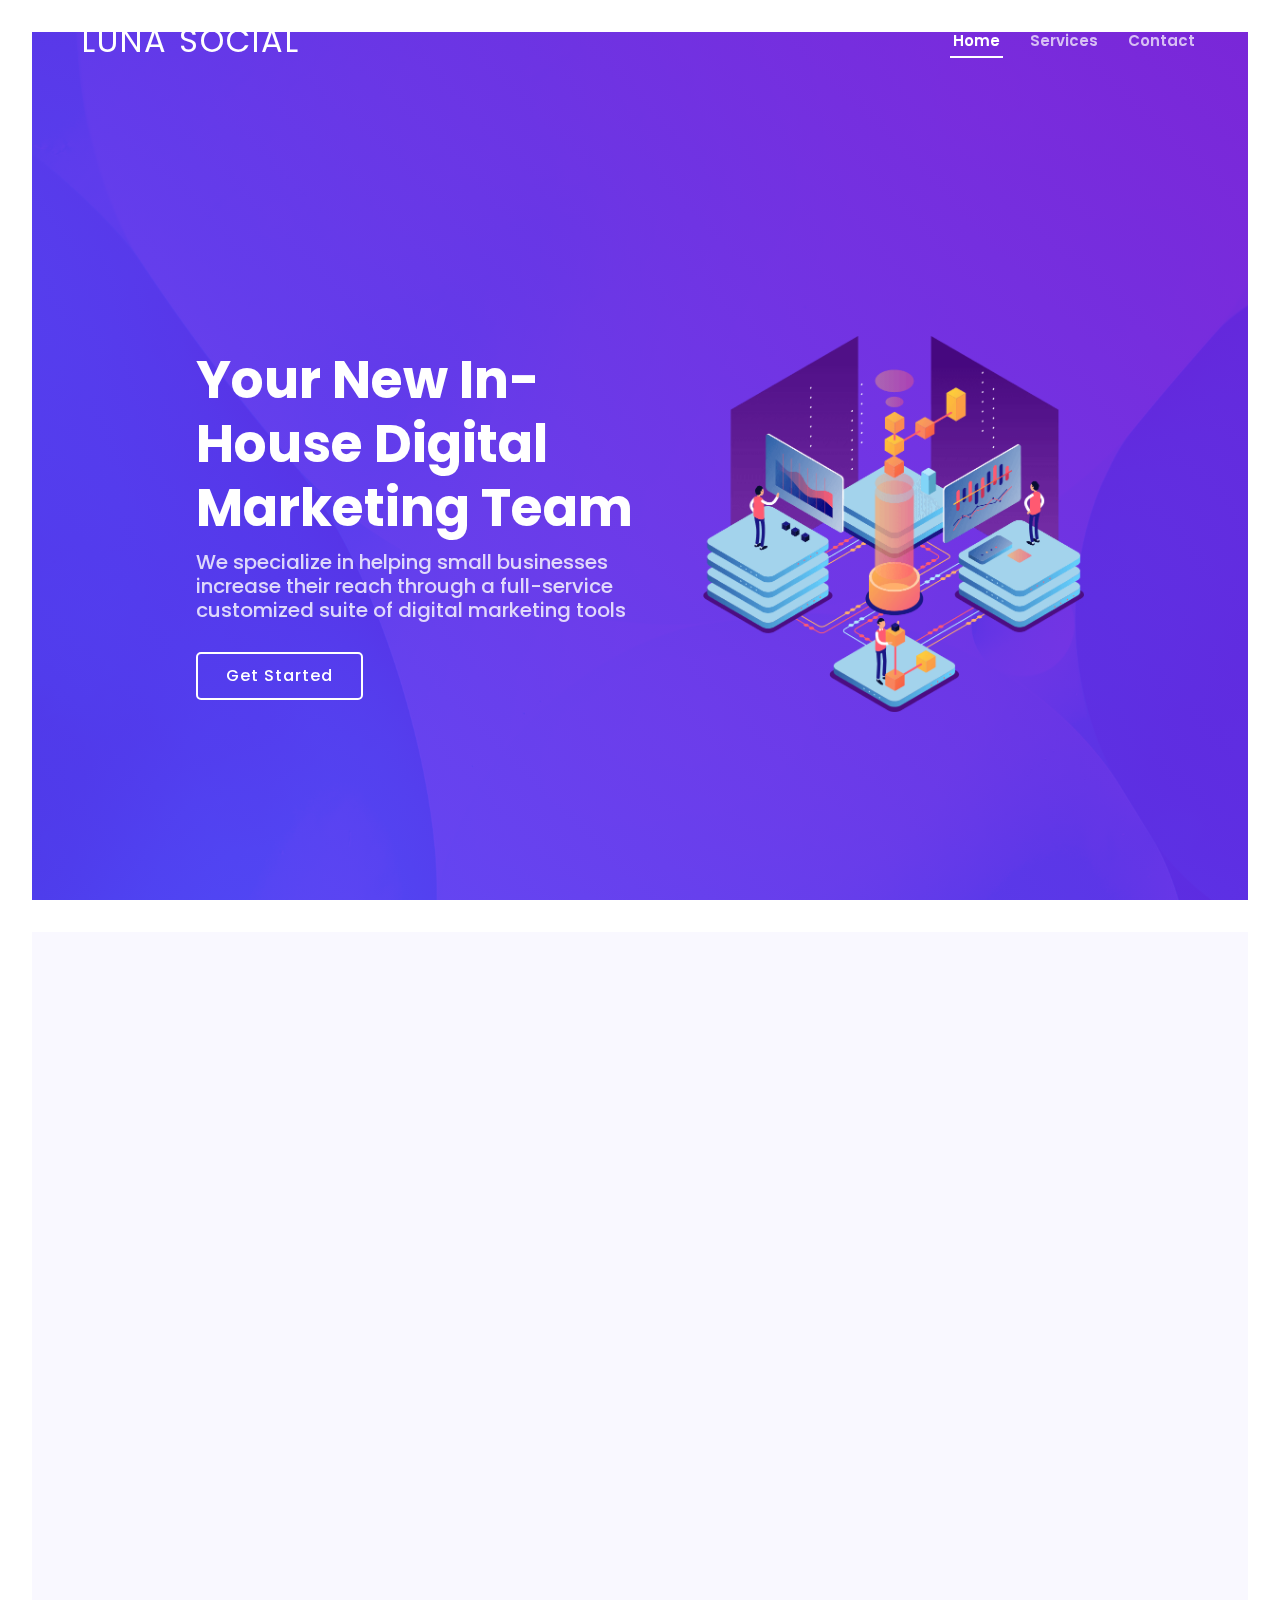
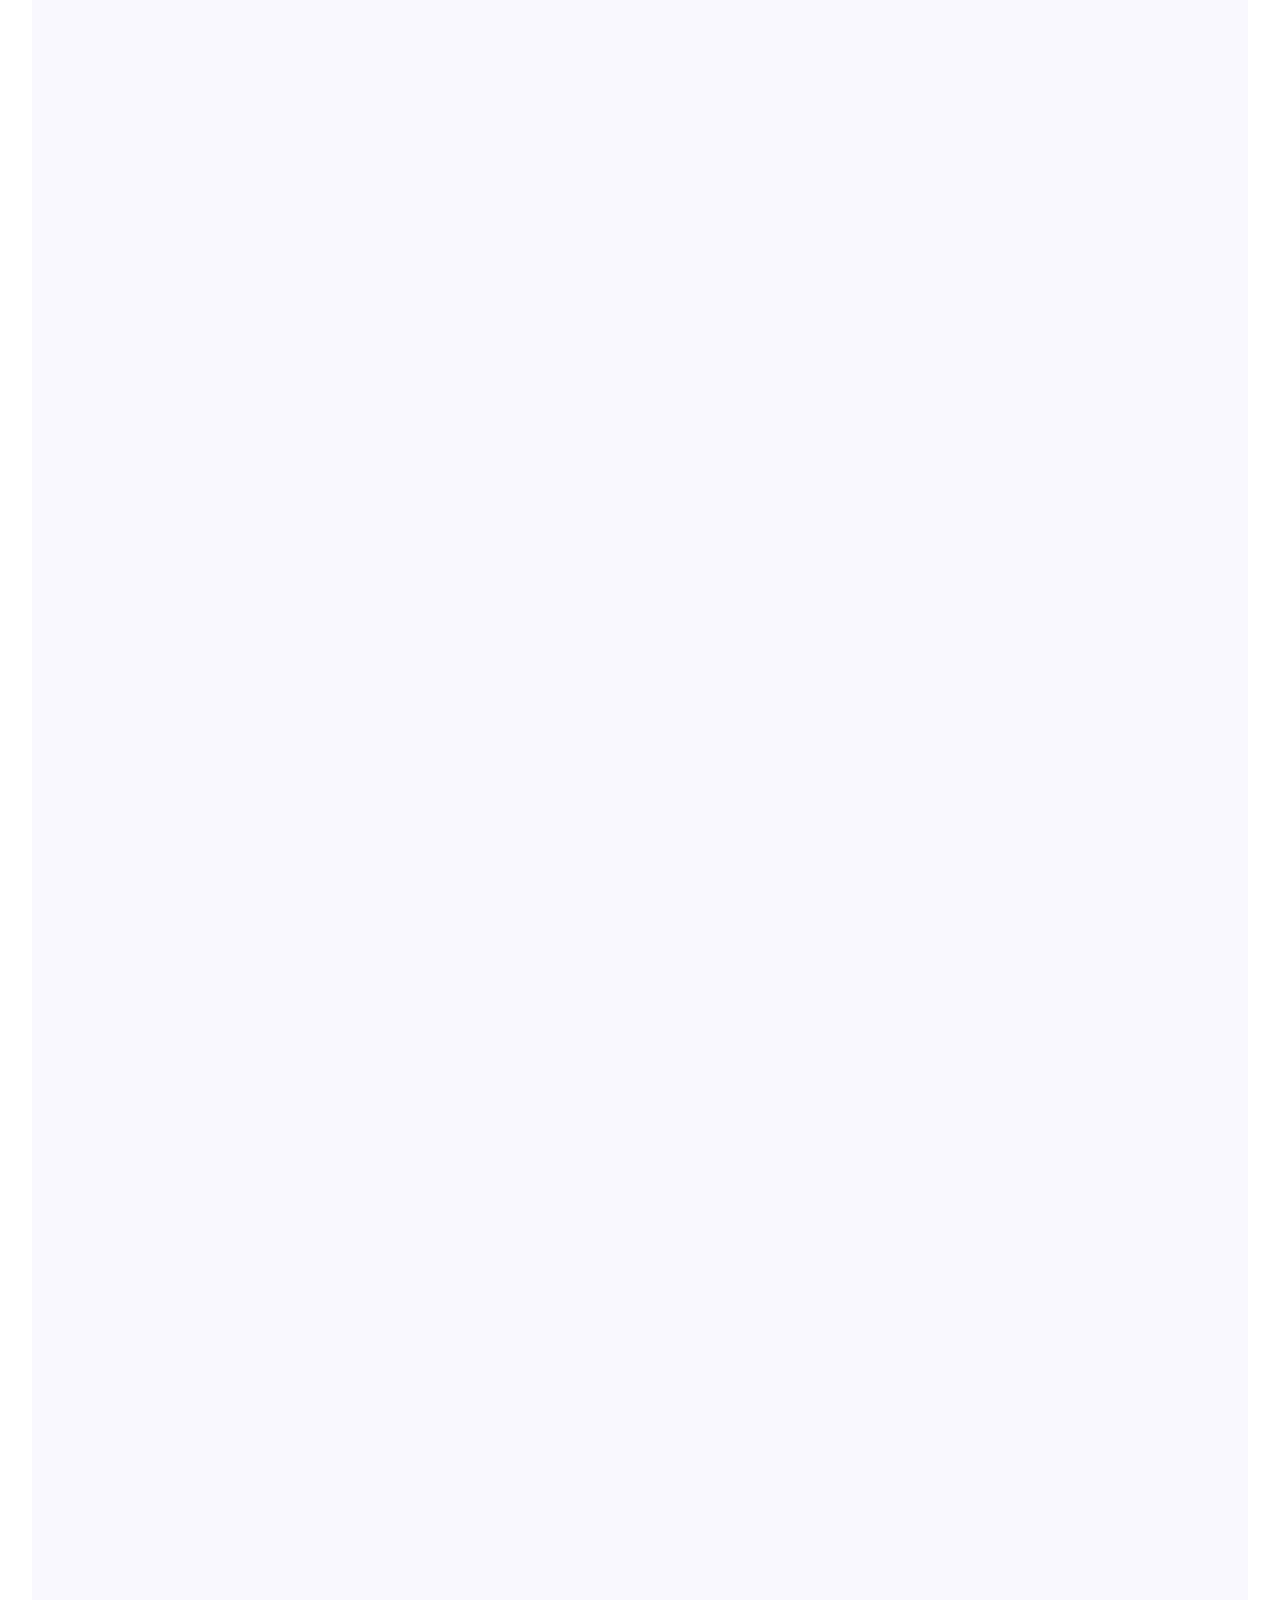
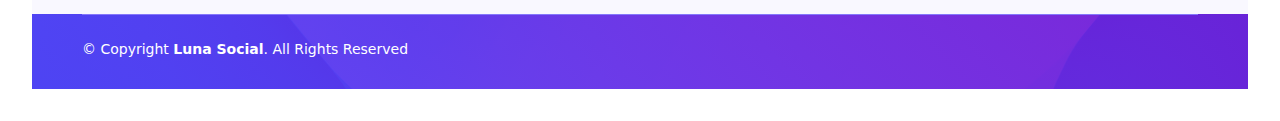
==== commit 5cda9e0d: "updated number,email & services" ====
--- a/index.html
+++ b/index.html
@@ -152,47 +152,47 @@
           <p>We work with each of our clients to understand which digital marketing products suit them best and apply our customized solutions to work seamlessly with their current business</p>
         </div>
 
-        <div class="row gy-5">
-          <div class="col-lg-6 col-md-6 d-flex align-items-stretch" data-aos="zoom-in" data-aos-delay="100">
+        <div class="row gy-4">
+          <div class="col-lg-4 col-md-6 d-flex align-items-stretch" data-aos="zoom-in" data-aos-delay="100">
             <div class="icon-box iconbox-blue">
               <div class="icon">
                 <svg width="100" height="100" viewBox="0 0 600 600" xmlns="http://www.w3.org/2000/svg">
                   <path stroke="none" stroke-width="0" fill="#f5f5f5" d="M300,521.0016835830174C376.1290562159157,517.8887921683347,466.0731472004068,529.7835943286574,510.70327084640275,468.03025145048787C554.3714126377745,407.6079735673963,508.03601936045806,328.9844924480964,491.2728898941984,256.3432110539036C474.5976632858925,184.082847569629,479.9380746630129,96.60480741107993,416.23090153303,58.64404602377083C348.86323505073057,18.502131276798302,261.93793281208167,40.57373210992963,193.5410806939664,78.93577620505333C130.42746243093433,114.334589627462,98.30271207620316,179.96522072025542,76.75703585869454,249.04625023123273C51.97151888228291,328.5150500222984,13.704378332031375,421.85034740162234,66.52175969318436,486.19268352777647C119.04800174914682,550.1803526380478,217.28368757567262,524.383925680826,300,521.0016835830174"></path>
                 </svg>
-                <i class="bx bx-receipt"></i>
-              </div>
-              <h4><a>1. Paid Media Marketing</a></h4>
-              <p>Most of today's customers are spending hours upon hours on platforms such as Facebook, Instagram, Tiktok, and Google. Through strategic targeting and ad placement, we speak directly to your customers to drive them to your business</p>
-            </div>
-          </div>
-
-          <div class="col-lg-6 col-md-6 d-flex align-items-stretch" data-aos="zoom-in" data-aos-delay="200">
+                <i class="bx bxl-dribbble"></i>
+              </div>
+              <h4><a>1. Social Media Management</a></h4>
+              <p>We understand the importance of having a strong online presence for therapy clinics. Our team will manage your clinic's social media presence, crafting and sharing content that engages your target audience.</p>
+            </div>
+          </div>
+
+          <div class="col-lg-4 col-md-6 d-flex align-items-stretch" data-aos="zoom-in" data-aos-delay="200">
             <div class="icon-box iconbox-orange ">
               <div class="icon">
                 <svg width="100" height="100" viewBox="0 0 600 600" xmlns="http://www.w3.org/2000/svg">
                   <path stroke="none" stroke-width="0" fill="#f5f5f5" d="M300,582.0697525312426C382.5290701553225,586.8405444964366,449.9789794690241,525.3245884688669,502.5850820975895,461.55621195738473C556.606425686781,396.0723002908107,615.8543463187945,314.28637112970534,586.6730223649479,234.56875336149918C558.9533121215079,158.8439757836574,454.9685369536778,164.00468322053177,381.49747125262974,130.76875717737553C312.15926192815925,99.40240125094834,248.97055460311594,18.661163978235184,179.8680185752513,50.54337015887873C110.5421016452524,82.52863877960104,119.82277516462835,180.83849132639028,109.12597500060166,256.43424936330496C100.08760227029461,320.3096726198365,92.17705696193138,384.0621239912766,124.79988738764834,439.7174275375508C164.83382741302287,508.01625554203684,220.96474134820875,577.5009287672846,300,582.0697525312426"></path>
                 </svg>
-                <i class="bx bx-cube-alt"></i>
-              </div>
-              <h4><a>2. Website Design & Optimization</a></h4>
-              <p>Your website should serve as a smooth funnel to further customer engagement. We identify the strengths and weaknesses of your current website and develop/implement concepts to both increase traffic and conversions.</p>
-            </div>
-          </div>
-
-          <div class="col-lg-6 col-md-6 d-flex align-items-stretch" data-aos="zoom-in" data-aos-delay="300">
+                <i class="bx bx-file"></i>
+              </div>
+              <h4><a>2. Website Design and Optimization</a></h4>
+              <p>When attracting clients, you want to ensure that your website is user friendly so that potential clients can find the information they need quickly and easily. Our team will design and optimize your clinic's website through highlighting your services for customers to explore.</p>
+            </div>
+          </div>
+
+          <div class="col-lg-4 col-md-6 d-flex align-items-stretch" data-aos="zoom-in" data-aos-delay="300">
             <div class="icon-box iconbox-pink">
               <div class="icon">
                 <svg width="100" height="100" viewBox="0 0 600 600" xmlns="http://www.w3.org/2000/svg">
                   <path stroke="none" stroke-width="0" fill="#f5f5f5" d="M300,541.5067337569781C382.14930387511276,545.0595476570109,479.8736841581634,548.3450877840088,526.4010558755058,480.5488172755941C571.5218469581645,414.80211281144784,517.5187510058486,332.0715597781072,496.52539010469104,255.14436215662573C477.37192572678356,184.95920475031193,473.57363656557914,105.61284051026155,413.0603344069578,65.22779650032875C343.27470386102294,18.654635553484475,251.2091493199835,5.337323636656869,175.0934190732945,40.62881213300186C97.87086631185822,76.43348514350839,51.98124368387456,156.15599469081315,36.44837278890362,239.84606092416172C21.716077023791087,319.22268207091537,43.775223500013084,401.1760424656574,96.891909868211,461.97329694683043C147.22146801428983,519.5804099606455,223.5754009179313,538.201503339737,300,541.5067337569781"></path>
                 </svg>
-                <i class="bx bx-file"></i>
-              </div>
-              <h4><a>3. Email & SMS Campaigns </a></h4>
-              <p>Through email and text campaigns, we can speak directly with your potential consumers, leading them to funnel pages driving further interaction and engagement</p>
-            </div>
-          </div>
-
-          <div class="col-lg-6 col-md-6 d-flex align-items-stretch" data-aos="zoom-in" data-aos-delay="100">
+                <i class="bx bx-tachometer"></i>
+              </div>
+              <h4><a>3. Paid Advertising</a></h4>
+              <p>Most of your potential customers spend hours every day on platforms such as Facebook and Instagram -- we meet them where they are with strategic targeting and placement to cut through the noise.</p>
+            </div>
+          </div>
+
+          <div class="col-lg-4 col-md-6 d-flex align-items-stretch" data-aos="zoom-in" data-aos-delay="100">
             <div class="icon-box iconbox-yellow">
               <div class="icon">
                 <svg width="100" height="100" viewBox="0 0 600 600" xmlns="http://www.w3.org/2000/svg">
@@ -200,10 +200,37 @@
                 </svg>
                 <i class="bx bx-layer"></i>
               </div>
-              <h4><a>4. SEO and Content Generation</a></h4>
-              <p>Through trend analysis, we boost our client’s visibility by generating relevant and useful content for their customers.</p>
-            </div>
-          </div>
+              <h4><a>4. Email Marketing Campaigns</a></h4>
+              <p>Our email campaigns land directly in the eyes of your potential customers to both educate them on the benefits of therapy and to promote your clinic as the best place to start.</p>
+            </div>
+          </div>
+
+          <div class="col-lg-4 col-md-6 d-flex align-items-stretch" data-aos="zoom-in" data-aos-delay="200">
+            <div class="icon-box iconbox-red">
+              <div class="icon">
+                <svg width="100" height="100" viewBox="0 0 600 600" xmlns="http://www.w3.org/2000/svg">
+                  <path stroke="none" stroke-width="0" fill="#f5f5f5" d="M300,532.3542879108572C369.38199826031484,532.3153073249985,429.10787420159085,491.63046689027357,474.5244479745417,439.17860296908856C522.8885846962883,383.3225815378663,569.1668002868075,314.3205725914397,550.7432151929288,242.7694973846089C532.6665558377875,172.5657663291529,456.2379748765914,142.6223662098291,390.3689995646985,112.34683881706744C326.66090330228417,83.06452184765237,258.84405631176094,53.51806209861945,193.32584062364296,78.48882559362697C121.61183558270385,105.82097193414197,62.805066853699245,167.19869350419734,48.57481801355237,242.6138429142374C34.843463184063346,315.3850353017275,76.69343916112496,383.4422959591041,125.22947124332185,439.3748458443577C170.7312796277747,491.8107796887764,230.57421082200815,532.3932930995766,300,532.3542879108572"></path>
+                </svg>
+                <i class="bx bx-slideshow"></i>
+              </div>
+              <h4><a>5. Content Marketing</a></h4>
+              <p>Unlike most agencies, we're committed to ensuring that your clinic invests in both potential and current clients. We focus on creating engaging and informative content relating to current industry trends as well as content that showcases your clinic's services and expertise.</p>
+            </div>
+          </div>
+
+          <div class="col-lg-4 col-md-6 d-flex align-items-stretch" data-aos="zoom-in" data-aos-delay="300">
+            <div class="icon-box iconbox-teal">
+              <div class="icon">
+                <svg width="100" height="100" viewBox="0 0 600 600" xmlns="http://www.w3.org/2000/svg">
+                  <path stroke="none" stroke-width="0" fill="#f5f5f5" d="M300,566.797414625762C385.7384707136149,576.1784315230908,478.7894351017131,552.8928747891023,531.9192734346935,484.94944893311C584.6109503024035,417.5663521118492,582.489472248146,322.67544863468447,553.9536738515405,242.03673114598146C529.1557734026468,171.96086150256528,465.24506316201064,127.66468636344209,395.9583748389544,100.7403814666027C334.2173773831606,76.7482773500951,269.4350130405921,84.62216499799875,207.1952322260088,107.2889140133804C132.92018162631612,134.33871894543012,41.79353780512637,160.00259165414826,22.644507872594943,236.69541883565114C3.319112789854554,314.0945973066697,72.72355303640163,379.243833228382,124.04198916343866,440.3218312028393C172.9286146004772,498.5055451809895,224.45579914871206,558.5317968840102,300,566.797414625762"></path>
+                </svg>
+                <i class="bx bx-arch"></i>
+              </div>
+              <h4><a>6. Analytics and Reporting</a></h4>
+              <p>We realize the importance of understanding the impact of your investment. Our team will provide regular reports on the performance of your clinic's marketing campaigns, including website traffic, social media engagement, and email open and click-through rates.</p>
+            </div>
+          </div>
+
         </div>
 
       </div>
@@ -665,7 +692,7 @@
             <div class="info-box  mb-4">
               <i class="bx bx-envelope"></i>
               <h3>Email Us</h3>
-              <p>contact@example.com</p>
+              <p>hello@lunasocial.xyz</p>
             </div>
           </div>
 
@@ -673,7 +700,7 @@
             <div class="info-box  mb-4">
               <i class="bx bx-phone-call"></i>
               <h3>Call Us</h3>
-              <p>+1 5589 55488 55</p>
+              <p>+1 (732)-447-4701</p>
             </div>
           </div>
 
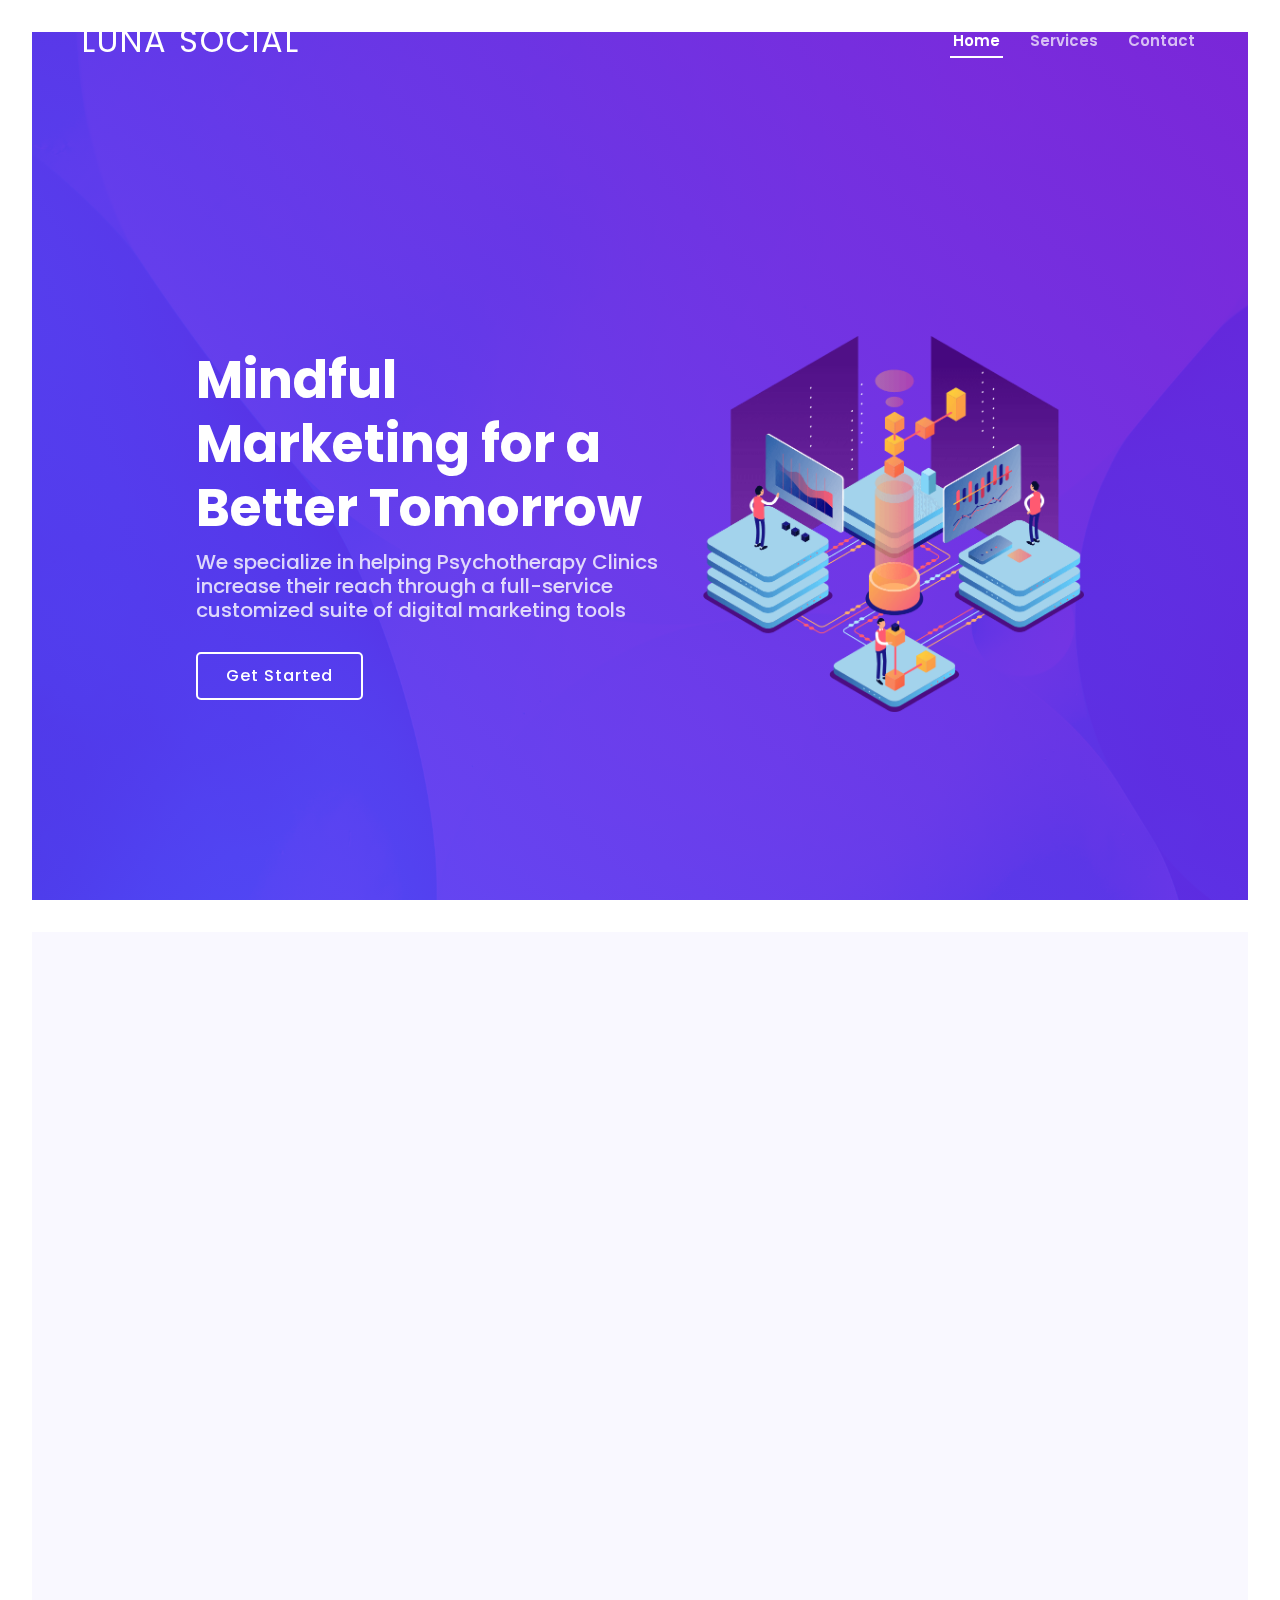
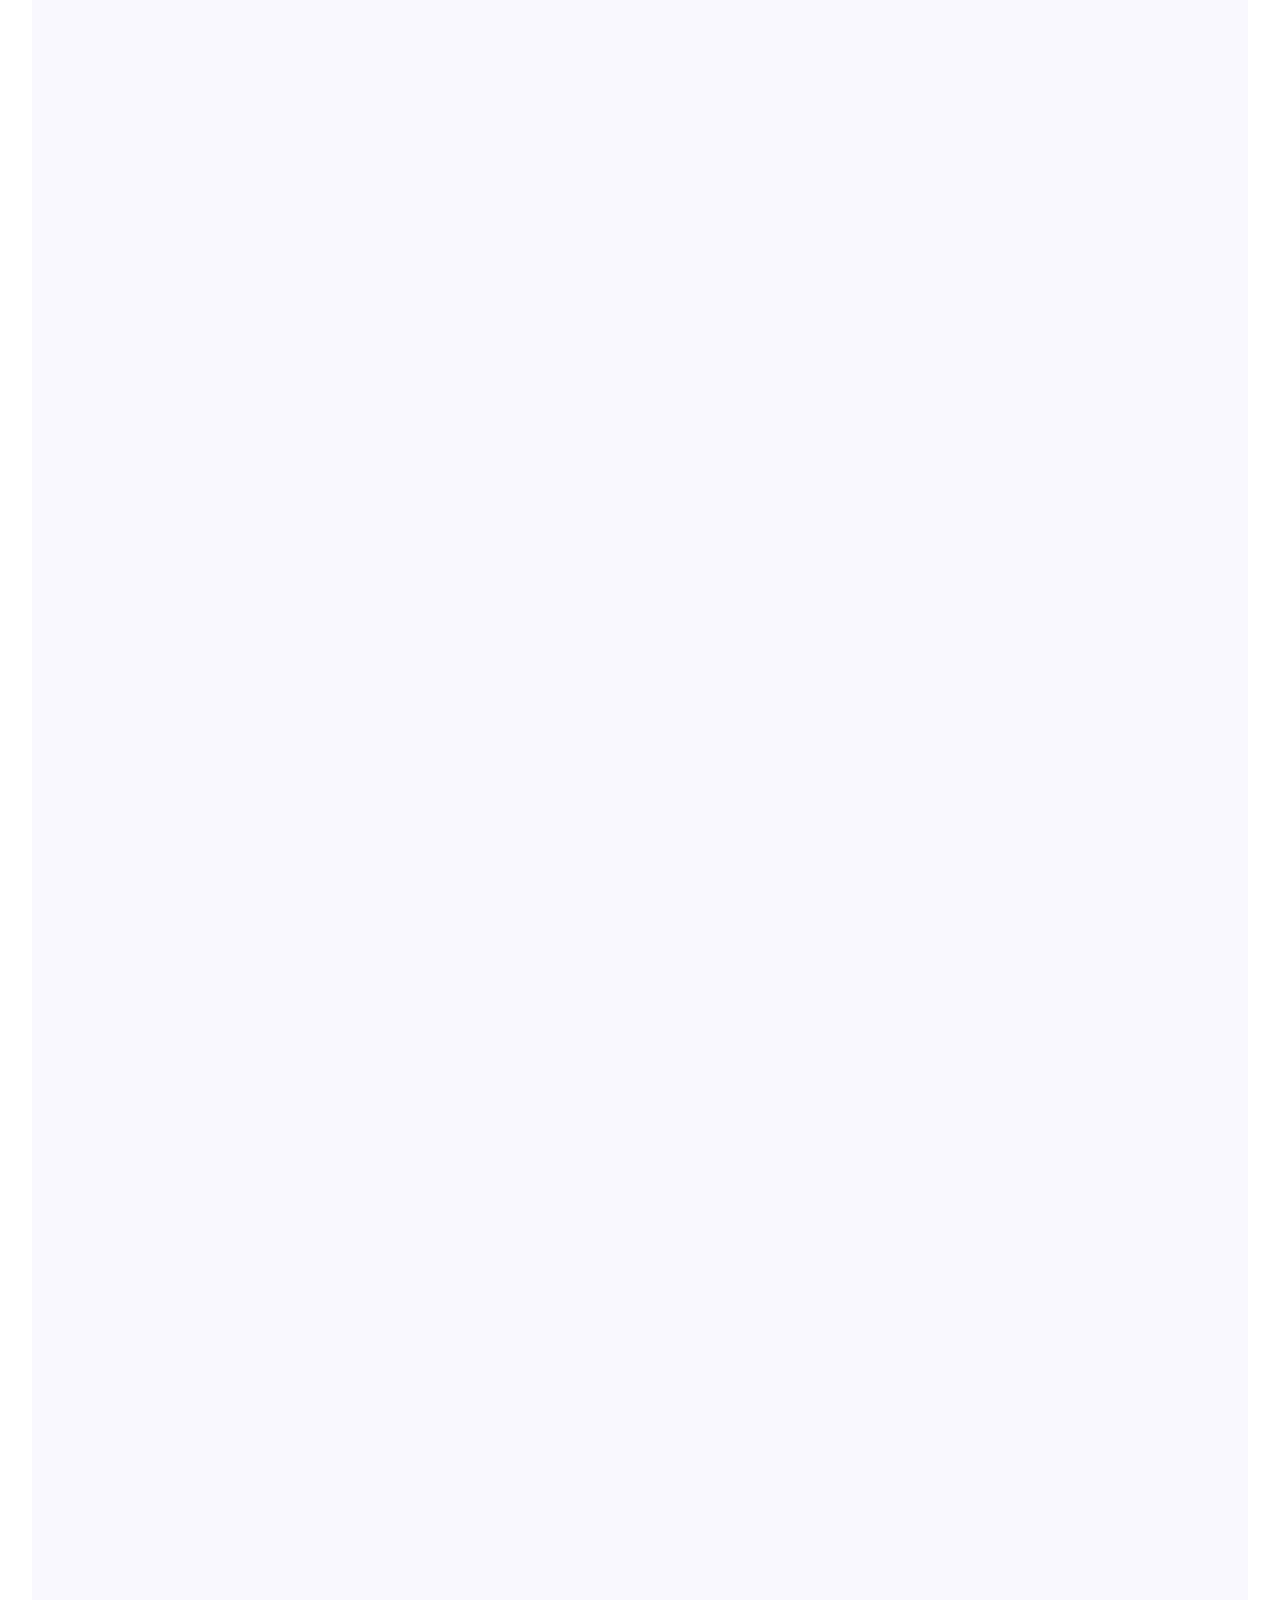
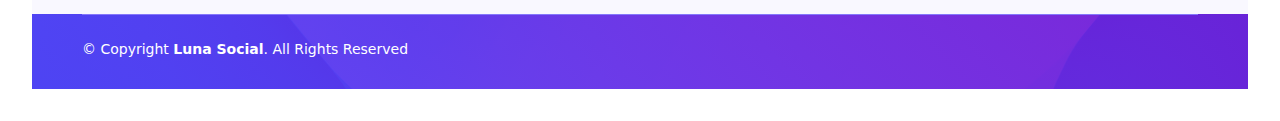
==== commit 47dcf9e6: "updated slogan & tagline" ====
--- a/index.html
+++ b/index.html
@@ -69,8 +69,8 @@
     <div class="container-fluid" data-aos="fade-up">
       <div class="row justify-content-center">
         <div class="col-xl-5 col-lg-6 pt-3 pt-lg-0 order-2 order-lg-1 d-flex flex-column justify-content-center">
-          <h1>Your New In-House Digital Marketing Team</h1>
-          <h2>We specialize in helping small businesses increase their reach through a full-service customized suite of digital marketing tools</h2>
+          <h1>Mindful Marketing for a Better Tomorrow</h1>
+          <h2>We specialize in helping Psychotherapy Clinics increase their reach through a full-service customized suite of digital marketing tools</h2>
           <div><a href="#contact" class="btn-get-started scrollto">Get Started</a></div>
         </div>
         <div class="col-xl-4 col-lg-6 order-1 order-lg-2 hero-img" data-aos="zoom-in" data-aos-delay="150">
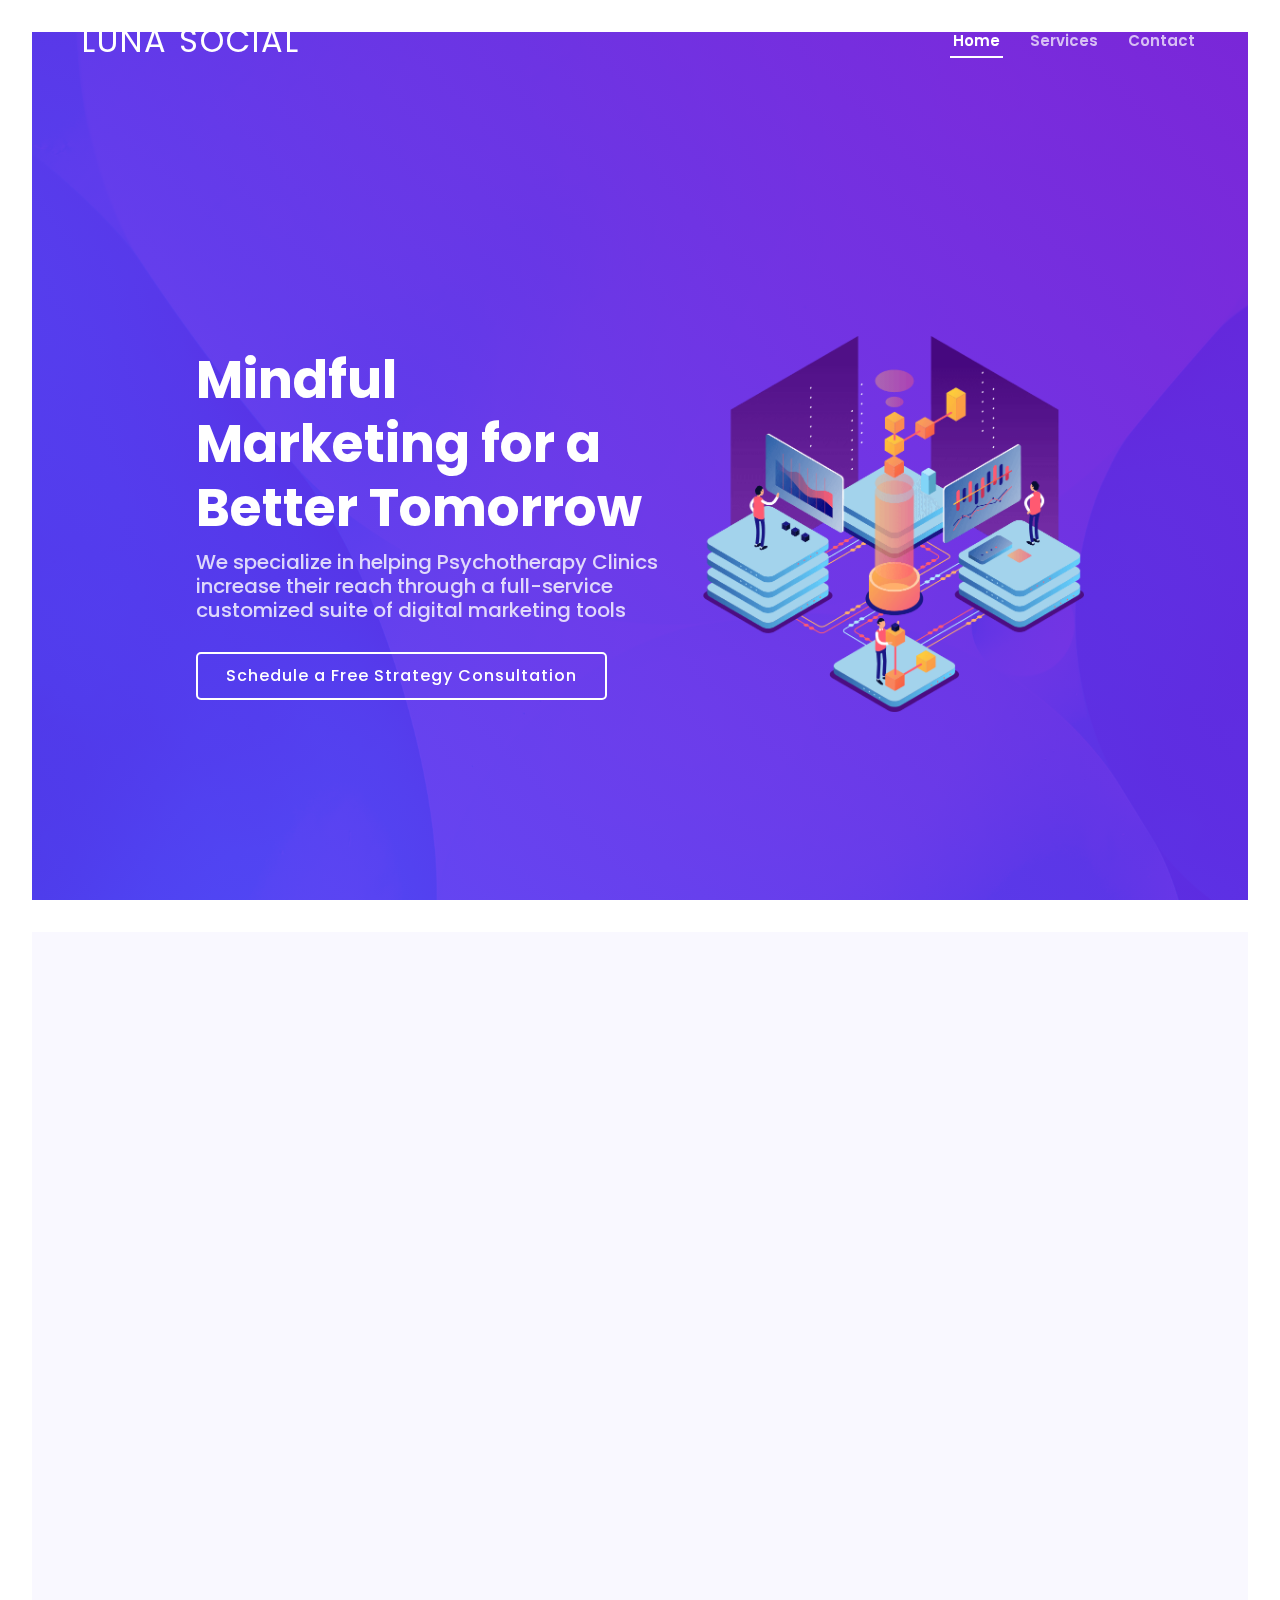
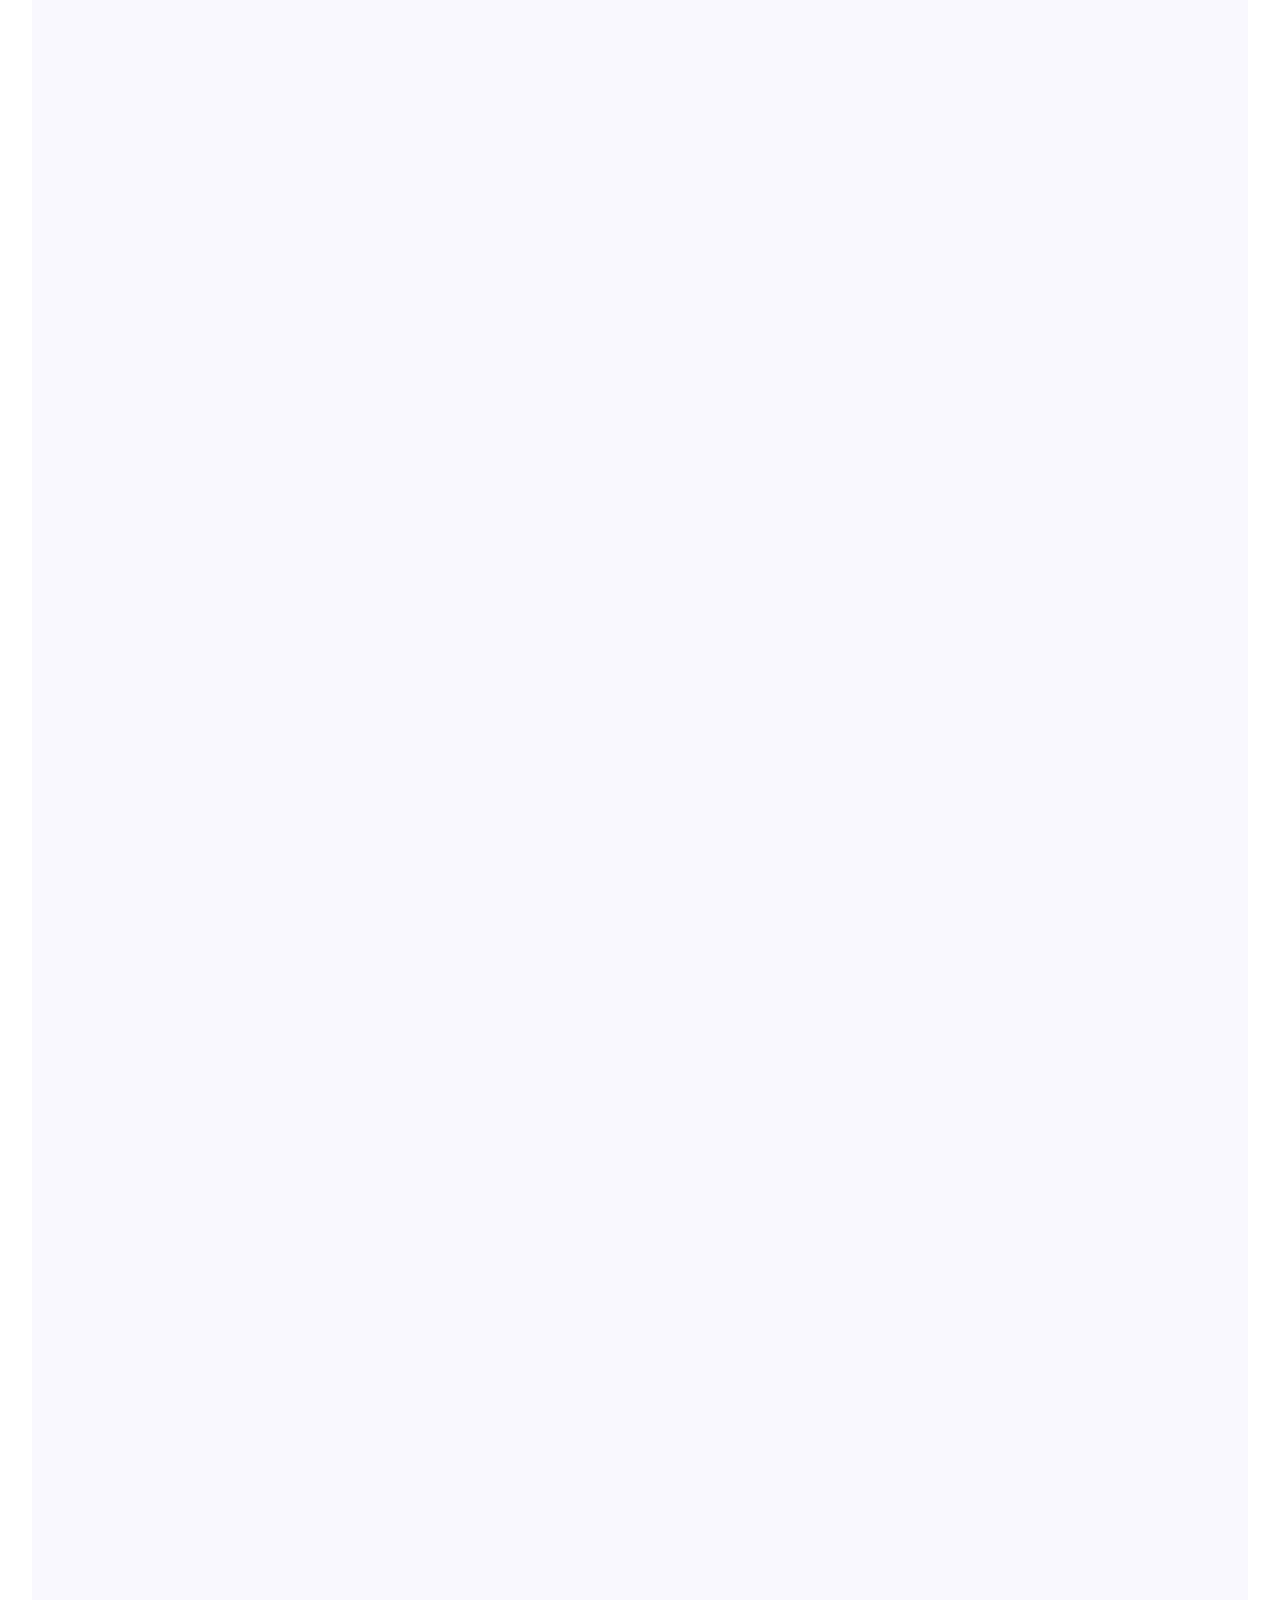
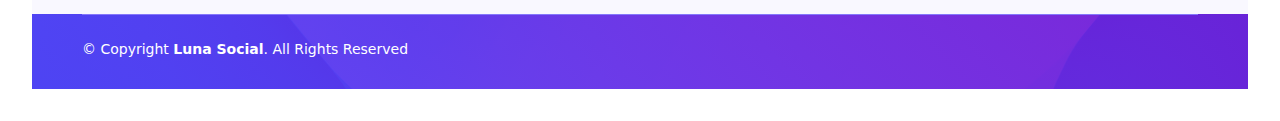
==== commit fb72e4b2: "added calendly page" ====
--- a/index.html
+++ b/index.html
@@ -65,13 +65,12 @@
 
   <!-- ======= Hero Section ======= -->
   <section id="hero" class="d-flex align-items-center">
-
     <div class="container-fluid" data-aos="fade-up">
       <div class="row justify-content-center">
         <div class="col-xl-5 col-lg-6 pt-3 pt-lg-0 order-2 order-lg-1 d-flex flex-column justify-content-center">
           <h1>Mindful Marketing for a Better Tomorrow</h1>
           <h2>We specialize in helping Psychotherapy Clinics increase their reach through a full-service customized suite of digital marketing tools</h2>
-          <div><a href="#contact" class="btn-get-started scrollto">Get Started</a></div>
+          <div><a href="calendly.html" class="btn-get-started scrollto">Schedule a Free Strategy Consultation</a></div>
         </div>
         <div class="col-xl-4 col-lg-6 order-1 order-lg-2 hero-img" data-aos="zoom-in" data-aos-delay="150">
           <img src="assets/img/hero-img.png" class="img-fluid animated" alt="">
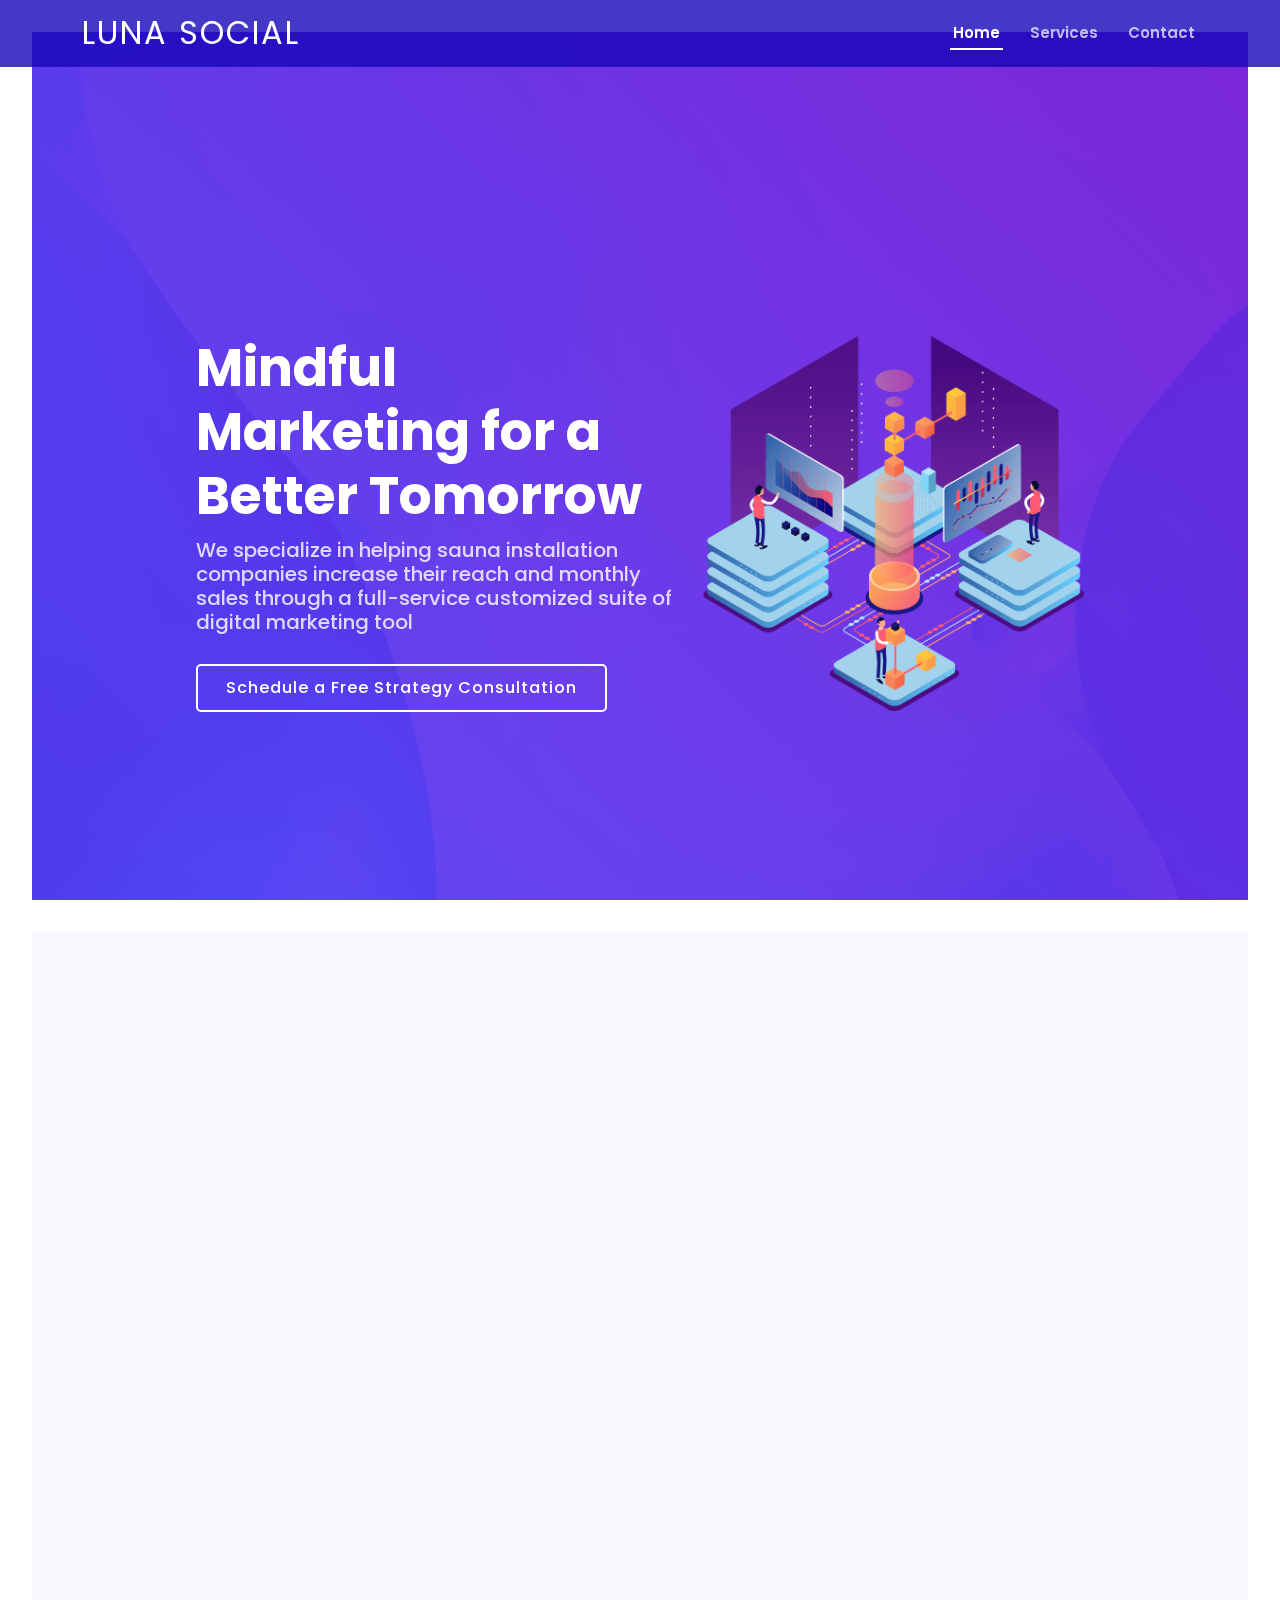
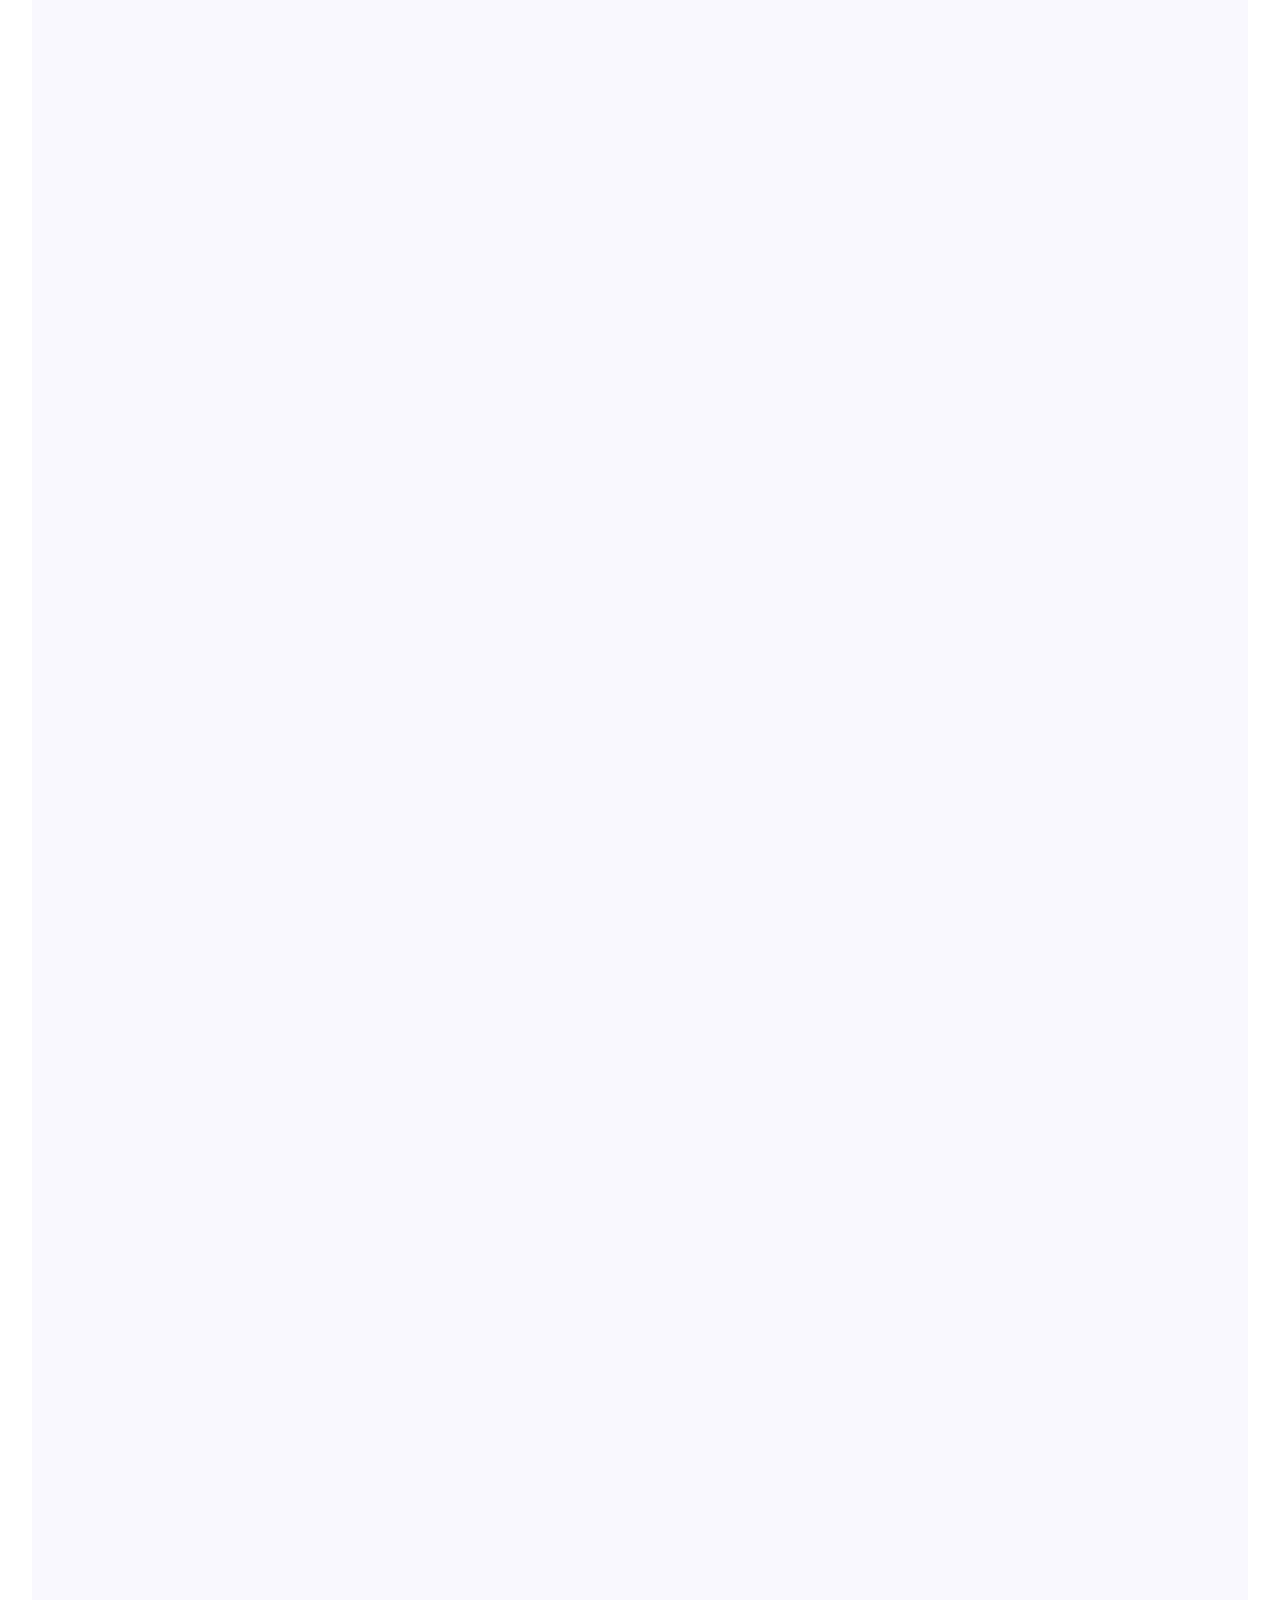
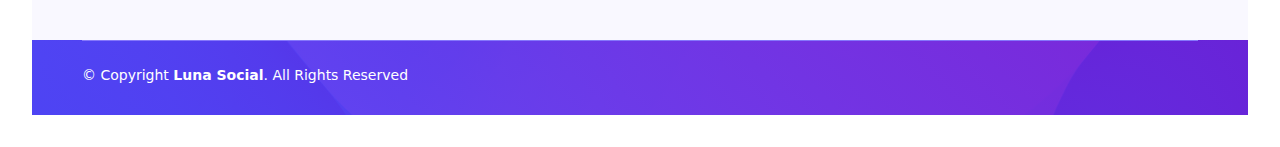
==== commit 03c5faf4: "changed to sauna content" ====
--- a/index.html
+++ b/index.html
@@ -5,7 +5,7 @@
   <meta charset="utf-8">
   <meta content="width=device-width, initial-scale=1.0" name="viewport">
 
-  <title>Marketing Agency</title>
+  <title>Luna Social</title>
   <meta content="" name="description">
   <meta content="" name="keywords">
 
@@ -69,7 +69,7 @@
       <div class="row justify-content-center">
         <div class="col-xl-5 col-lg-6 pt-3 pt-lg-0 order-2 order-lg-1 d-flex flex-column justify-content-center">
           <h1>Mindful Marketing for a Better Tomorrow</h1>
-          <h2>We specialize in helping Psychotherapy Clinics increase their reach through a full-service customized suite of digital marketing tools</h2>
+          <h2>We specialize in helping sauna installation companies increase their reach and monthly sales through a full-service customized suite of digital marketing tool</h2>
           <div><a href="calendly.html" class="btn-get-started scrollto">Schedule a Free Strategy Consultation</a></div>
         </div>
         <div class="col-xl-4 col-lg-6 order-1 order-lg-2 hero-img" data-aos="zoom-in" data-aos-delay="150">
@@ -161,7 +161,7 @@
                 <i class="bx bxl-dribbble"></i>
               </div>
               <h4><a>1. Social Media Management</a></h4>
-              <p>We understand the importance of having a strong online presence for therapy clinics. Our team will manage your clinic's social media presence, crafting and sharing content that engages your target audience.</p>
+              <p>We understand the importance of having a strong online presence to best display your products and installation services. Our team will manage your businesses’ social media presence, crafting and sharing content that engages your target audience.</p>
             </div>
           </div>
 
@@ -174,7 +174,7 @@
                 <i class="bx bx-file"></i>
               </div>
               <h4><a>2. Website Design and Optimization</a></h4>
-              <p>When attracting clients, you want to ensure that your website is user friendly so that potential clients can find the information they need quickly and easily. Our team will design and optimize your clinic's website through highlighting your services for customers to explore.</p>
+              <p>When attracting customers, you want to ensure that your website is user friendly so that potential customers can find the information they need quickly and easily. Our team will design and optimize your company’s website through highlighting your products and services for customers to explore.</p>
             </div>
           </div>
 
@@ -200,7 +200,7 @@
                 <i class="bx bx-layer"></i>
               </div>
               <h4><a>4. Email Marketing Campaigns</a></h4>
-              <p>Our email campaigns land directly in the eyes of your potential customers to both educate them on the benefits of therapy and to promote your clinic as the best place to start.</p>
+              <p>Our email campaigns land directly in the eyes of your potential customers to educate them on both the physical and mental benefits of using saunas, while also promoting your company as the best place to begin their journey.</p>
             </div>
           </div>
 
@@ -213,7 +213,7 @@
                 <i class="bx bx-slideshow"></i>
               </div>
               <h4><a>5. Content Marketing</a></h4>
-              <p>Unlike most agencies, we're committed to ensuring that your clinic invests in both potential and current clients. We focus on creating engaging and informative content relating to current industry trends as well as content that showcases your clinic's services and expertise.</p>
+              <p>Unlike most agencies, we're committed to ensuring that your company invests in both potential and current clients. We focus on creating engaging and informative content relating to the health benefits of using saunas, ultimately leading customers to your company's products.</p>
             </div>
           </div>
 
@@ -226,7 +226,7 @@
                 <i class="bx bx-arch"></i>
               </div>
               <h4><a>6. Analytics and Reporting</a></h4>
-              <p>We realize the importance of understanding the impact of your investment. Our team will provide regular reports on the performance of your clinic's marketing campaigns, including website traffic, social media engagement, and email open and click-through rates.</p>
+              <p>We realize the importance of understanding the impact of your investment. Our team will provide regular reports on the performance of your company’s marketing campaigns, including website traffic, social media engagement, and email open and click-through rates.</p>
             </div>
           </div>
 
--- a/assets/css/style.css
+++ b/assets/css/style.css
@@ -386,7 +386,7 @@
 .navbar-mobile .active:before {
   visibility: hidden;
 }
-
+header-scrolled
 .navbar-mobile a:hover,
 .navbar-mobile .active,
 .navbar-mobile li:hover>a {
